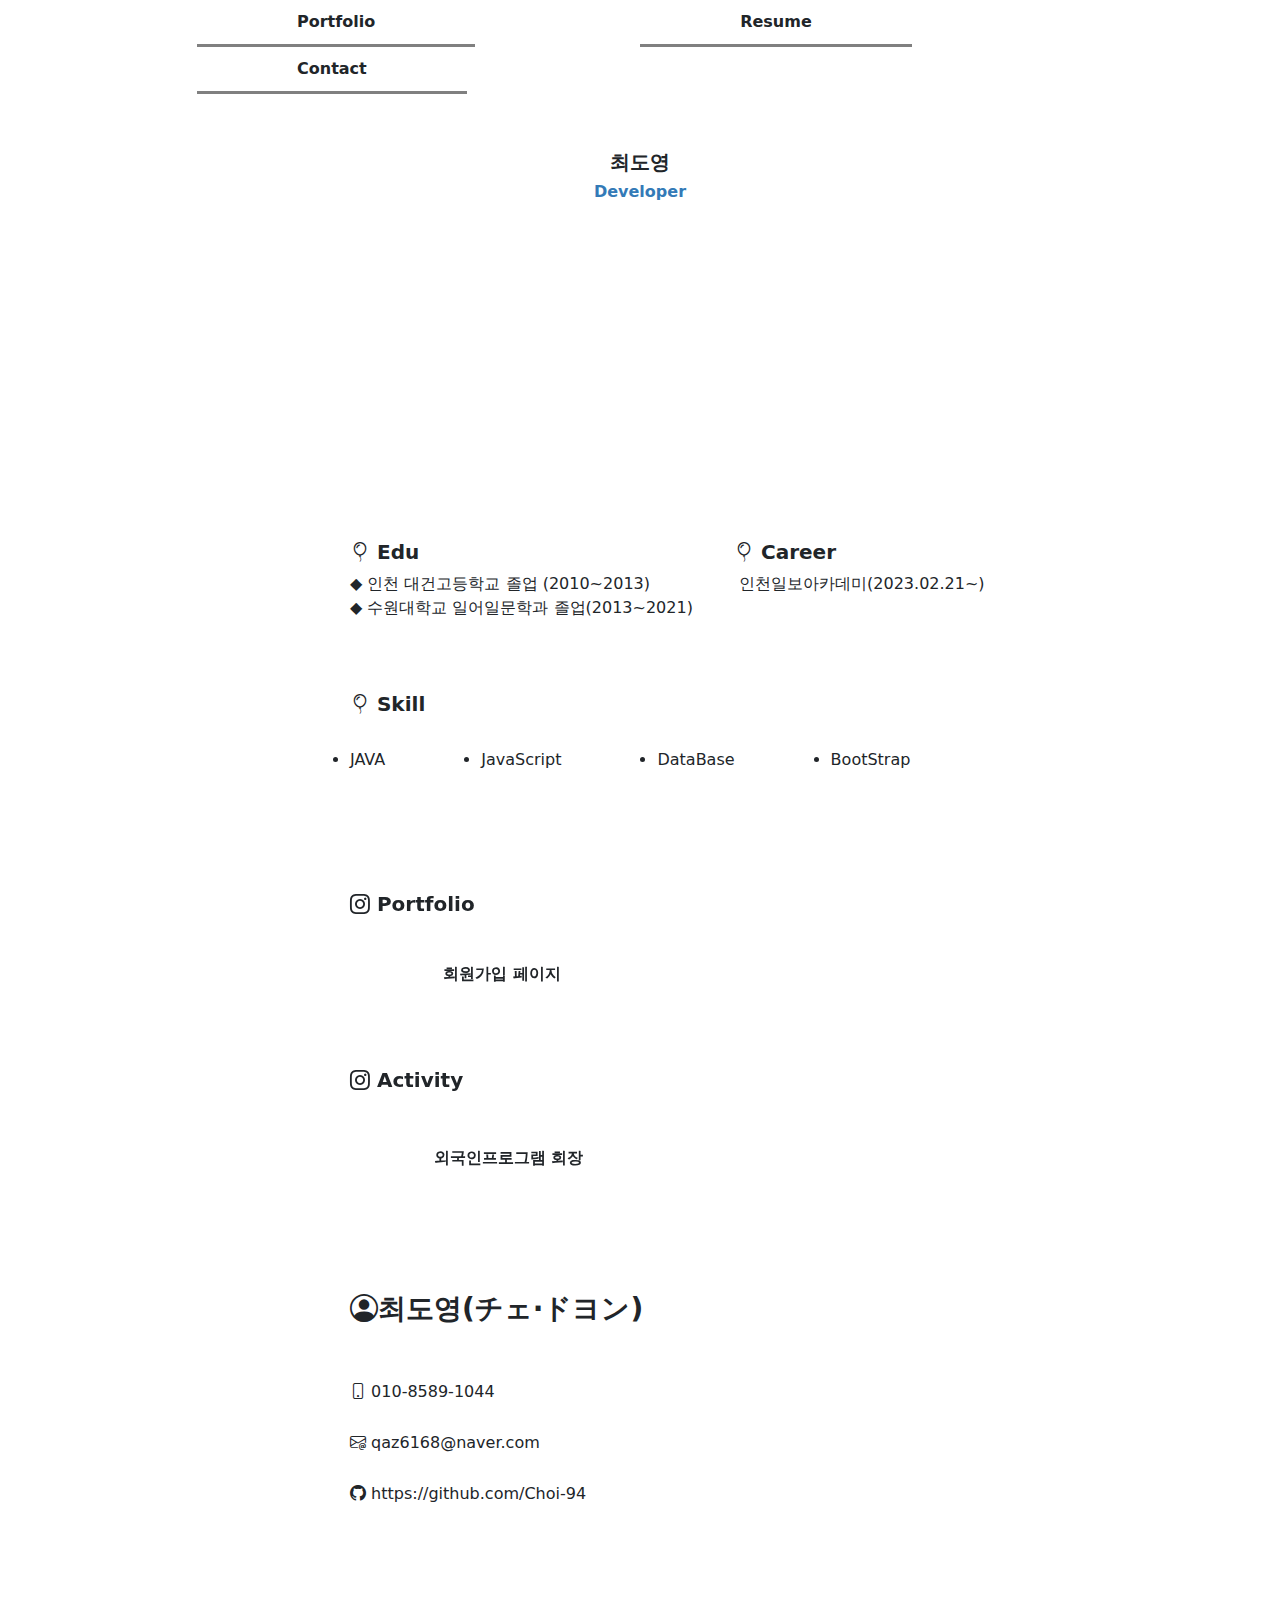
==== index.html @ e45d6337 "202230417 포트폴리오 1시" ====
<!DOCTYPE html>
<html lang="en">

<head>
    <meta charset="UTF-8">
    <meta http-equiv="X-UA-Compatible" content="IE=edge">
    <meta name="viewport" content="width=device-width, initial-scale=1.0">
    <title>Document</title>
    <link rel="stylesheet" href="css/index.css">
    <script src="js/index.js"></script>
    <link rel="stylesheet" href="css/bootstrap.css">
    <script src="js/bootstrap.bundle.min.js"></script>
    <link rel="stylesheet" href="https://cdn.jsdelivr.net/npm/bootstrap-icons@1.10.4/font/bootstrap-icons.css">
    <script src="//t1.daumcdn.net/mapjsapi/bundle/postcode/prod/postcode.v2.js"></script>
    <link rel="canonical" href="https://getbootstrap.com/docs/5.3/examples/headers/">
    <!-- defer는 바디를 다 읽고 읽어라라는 뜻 -->
    <style>
        body {
            height: 3000px;
        }
    </style>
</head>

<body>
    <div id="img1">
        <img src="../Choi-94.github.io/image/개발자(1).png" alt="" id="img1"><br>
        <h5 id="name">최도영</h5>
        <h6 type="text" id="img1p">Developer</h6>
    </div><br> <br> <br> <br> <br>

    <ul id="menufix">
        <li>
            <a onclick="portfolio()">Portfolio</a>
        </li>
        <li>
            <a onclick="resume()">Resume</a>
        </li>
        <li>
            <a onclick="contact()">Contact</a>
        </li>
    </ul><br><br><br><br><br>

    <div>
        <div id="portfoliomenu">
            <div id="portfolio">
                <h5 class="bi bi-balloon" style="font-weight: bold;"> Edu</h5>
                ◆ 인천 대건고등학교 졸업 (2010~2013)<br>
                ◆ 수원대학교 일어일문학과 졸업(2013~2021)
            </div>
            <div id="portfolio1">
                <h5 class="bi bi-balloon" style="font-weight: bold;"> Career</h5>
                <img src="../Choi-94.github.io/image/인천일보아카데미.png" alt="" id="img2"> 인천일보아카데미(2023.02.21~)
            </div><br><br><br><br>
            <div id="portfolio2">
                <h5 class="bi bi-balloon" style="font-weight: bold;"> Skill</h5><br>
                <li><img src="../Choi-94.github.io/image/자바아이콘.png" alt="" id="imgjava">JAVA&emsp;&emsp;&emsp;&emsp;&emsp;&emsp;</li>
                <li><img src="../Choi-94.github.io/image/자바스크립트아이콘.jpeg" alt=""
                        id="imgjavascript">JavaScript&emsp;&emsp;&emsp;&emsp;&emsp;&emsp;</li>
                <li><img src="../Choi-94.github.io/image/데이터베이스.jpeg" alt="" id="database">DataBase&emsp;&emsp;&emsp;&emsp;&emsp;&emsp;
                </li>
                <li><img src="../Choi-94.github.io/image/부트스트랩.jpeg" alt="" id="bootstrap">BootStrap</li>
            </div>
            <br><br><br><br><br><br>
            <div id="portfolio3">
                <h5 class="bi bi-instagram" style="font-weight: bold;"> Portfolio</h5><br>
                <div id="join">
                    <a href=join.html> <img src="../Choi-94.github.io/image/회원가입.png" alt="" id="imgjoin" >
                    </a>
                    <h6 id="jointext" style="font-weight: bold;">회원가입 페이지</h6>
                </div>
            </div>
            <br><br><br><br>
            <div id="portfolioactivity">
                <h5 class="bi bi-instagram" style="font-weight: bold;"> Activity</h5><br>
                <div id="suba">
                    <a href="https://www.facebook.com/100002772876106/videos/1163947930374292/">
                    <img src="../Choi-94.github.io/image/수바.jpeg" alt="" id="subaimg"></a>
                    <h6 id="subatext" style="font-weight: bold;"> 외국인프로그램 회장</h6>
                </div>
            </div>
            <br><br><br><br><br><br>
            <div id="resume">
                <div id="myself">
                    <h3 id="myselfname" class="bi bi-person-circle" style="font-weight: bold;">최도영(チェ·ドヨン)</h3><br><br>
                    <h6 class="bi bi-phone">&nbsp;010-8589-1044</h6><br>
                    <h6 class="bi bi-envelope-at">&nbsp;qaz6168@naver.com</h6><br>
                    <h6 class="bi bi-github">&nbsp;https://github.com/Choi-94</h6>
                    
                </div>
                <div id="myselfactivity">

                </div>
            </div>
            
            <div id="contact">

            </div>

        </div>
</body>


</html>
---- css/index.css ----
header:after {
    background-image: url(../image/배경사진.jpeg);
    background-repeat: no-repeat;
    background-position: center;
    background-size: cover;
    background-attachment: fixed;
    top: 0;
    left: 0;
    position: absolute;
    opacity: 0.5 !important;
    z-index: -1;
    content: "";
    width: 100%;
    height: 100%;
  }

a {
    text-decoration: none;
}

#img1 {
    text-align: center;
    margin: 50px;
    height: 200px;
}

#img1p {
    color: #337AB7;
    font-weight: bold;
}

#name {
    font-weight: bold;
}

ul {
    list-style-type: none;
    overflow: hidden;
    background-color: white;
}

li {
    float: left;
}

li a {
    border-bottom: solid gray;
    display: inline-block;
    margin-left: 165px;
    padding: 10px 100px;
    text-align: center;
    text-decoration: none;
    font-weight: bold;
    color: black;
    
}

#menufix {
    position: fixed;
    top: 0px;
    width: 100%;
}

li a:hover {
    background-color: skyblue;
}

.active {
    background-color: brown;
}
#portfolio{
    width: 30%;
    float: left;
    margin-left: 350px;
    box-sizing: border-box;
}
#portfoliomenu{
    width: 100%;
}

#img2{
    border-radius: 70%;
    overflow: hidden;
    width: 79px;
}
#portfolio2{
    margin-left: 350px;
}
#imgjava{
    border-radius: 70%;
    overflow: hidden;
    width: 30px;
}
#imgjavascript{
    border-radius: 70%;
    overflow: hidden;
    width: 30px;
}
#database{
    border-radius: 70%;
    overflow: hidden;
    width: 30px;
}
#bootstrap{
    border-radius: 70%;
    overflow: hidden;
    width: 30px;
}
#portfolio3{
    margin-left: 350px;
    position: relative;
}
#imgjoin{
    width: 35%;   
}
#jointext{
    position: absolute;
    top: 90%;
    left: 10%;
}
#subaimg{
    width: 30%;
}   
#portfolioactivity{
    margin-left: 350px;
    position: relative;
}
#subatext{
    position: absolute;
    top: 100%;
    left: 9%;
}
#resume{
    margin-left: 350px;
}
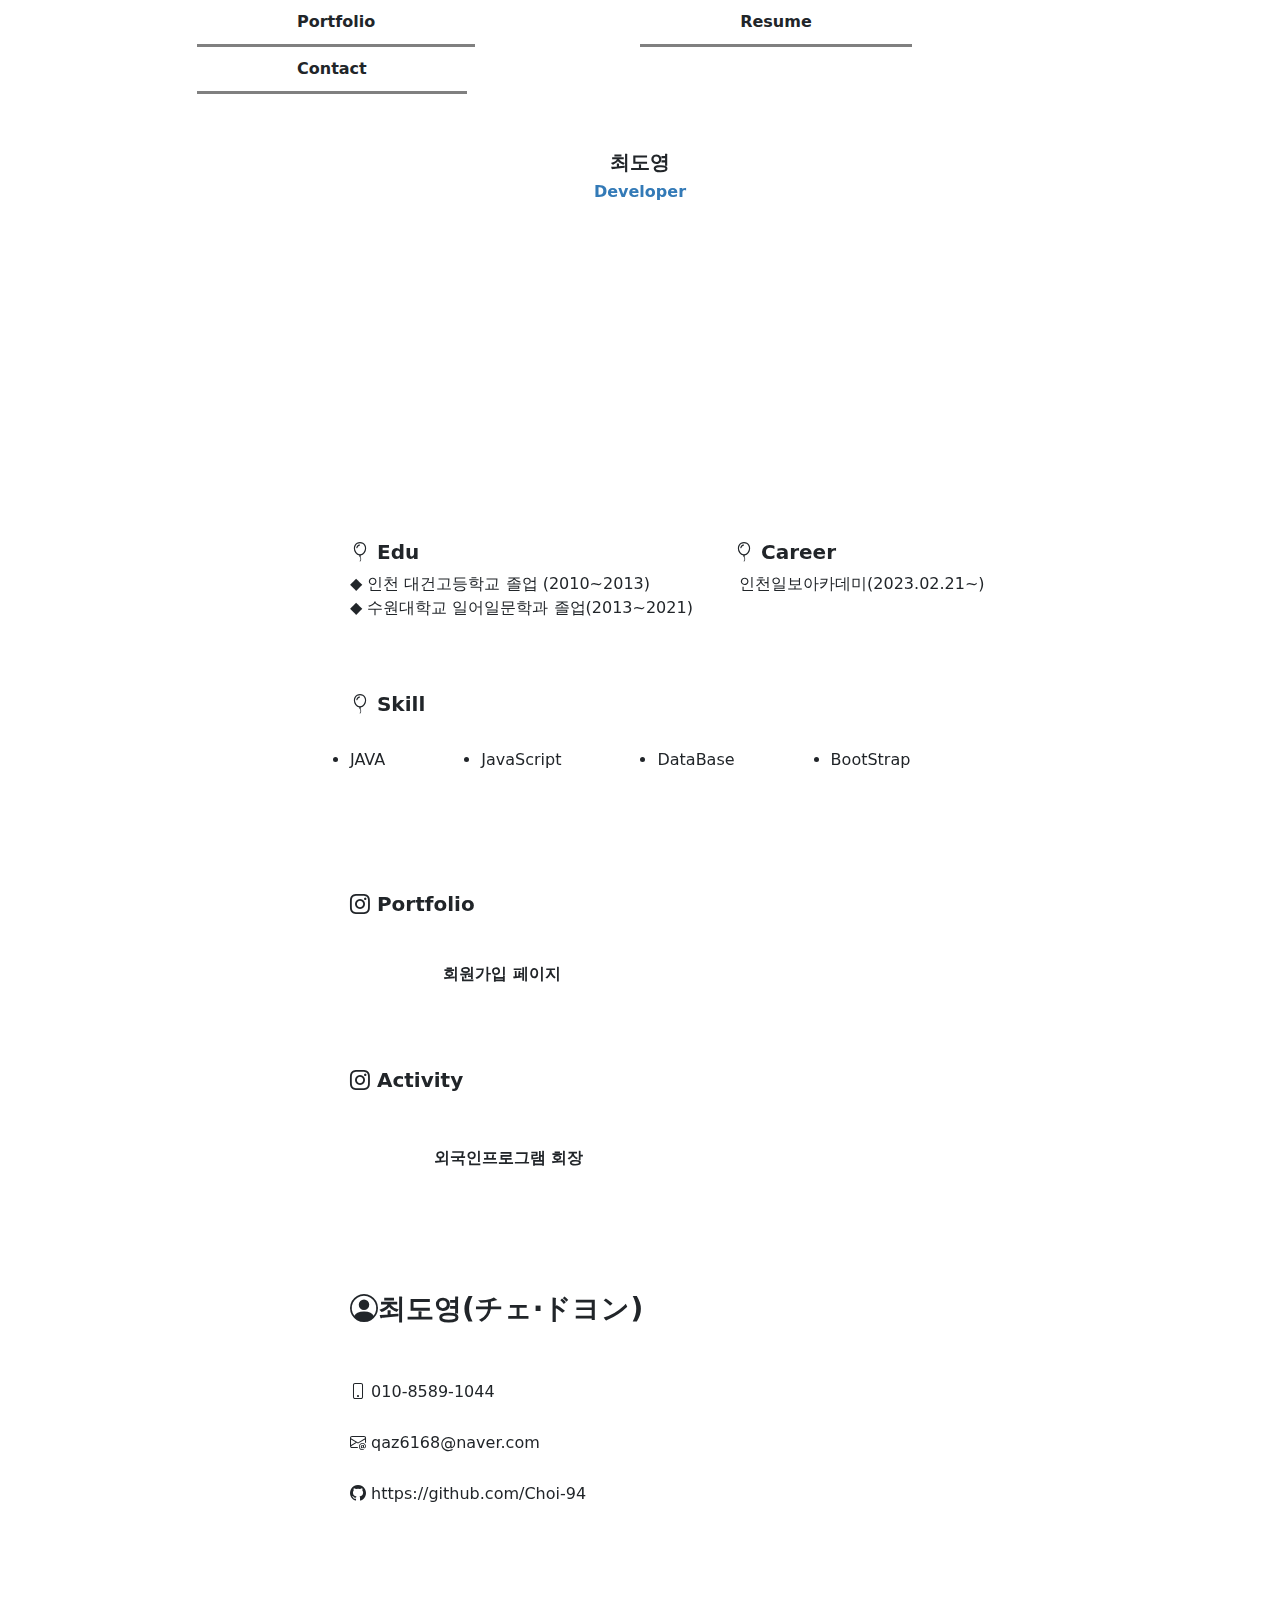
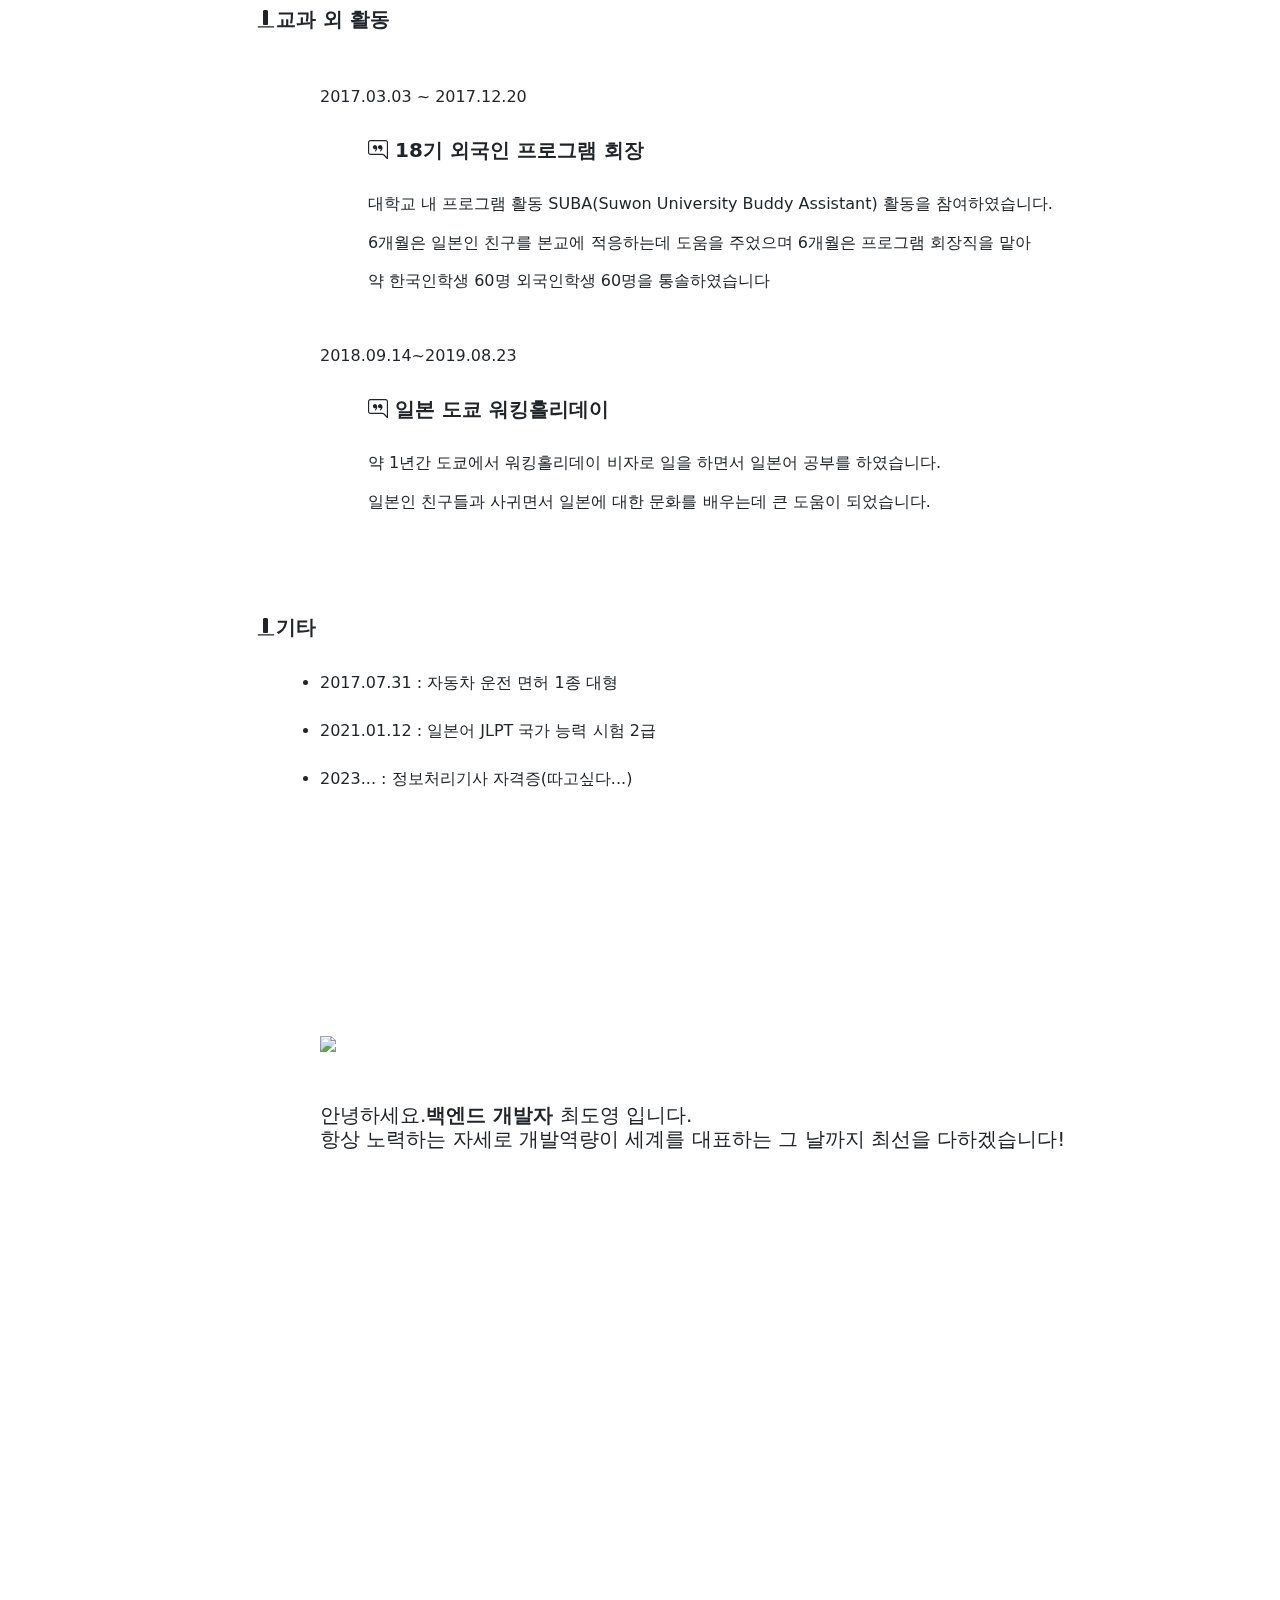
==== commit d588b4d7: "20230417 포트폴리오 5시" ====
--- a/index.html
+++ b/index.html
@@ -13,15 +13,19 @@
     <link rel="stylesheet" href="https://cdn.jsdelivr.net/npm/bootstrap-icons@1.10.4/font/bootstrap-icons.css">
     <script src="//t1.daumcdn.net/mapjsapi/bundle/postcode/prod/postcode.v2.js"></script>
     <link rel="canonical" href="https://getbootstrap.com/docs/5.3/examples/headers/">
-    <!-- defer는 바디를 다 읽고 읽어라라는 뜻 -->
     <style>
         body {
-            height: 3000px;
+            height: 6000px;
         }
+        
     </style>
+    <header>
+        
+    </header>
 </head>
 
 <body>
+    <div id="main">
     <div id="img1">
         <img src="../Choi-94.github.io/image/개발자(1).png" alt="" id="img1"><br>
         <h5 id="name">최도영</h5>
@@ -39,7 +43,7 @@
             <a onclick="contact()">Contact</a>
         </li>
     </ul><br><br><br><br><br>
-
+</div>
     <div>
         <div id="portfoliomenu">
             <div id="portfolio">
@@ -85,14 +89,31 @@
                     <h6 class="bi bi-phone">&nbsp;010-8589-1044</h6><br>
                     <h6 class="bi bi-envelope-at">&nbsp;qaz6168@naver.com</h6><br>
                     <h6 class="bi bi-github">&nbsp;https://github.com/Choi-94</h6>
-                    
+                </div><br><br><br><br>  
+            <div>
+                <h5 class="bi bi-align-bottom" style="font-weight: bold;" id="myselfactivitytext1">교과 외 활동</h5><br><br>
+                <div id="myselfactivity">
+                    <h6>2017.03.03 ~ 2017.12.20</h6><br>
+                    <h5 id='myselfactivitytext2' class="bi bi-chat-right-quote" style="font-weight: bold;">&nbsp;18기 외국인 프로그램 회장</h5><br>
+                    <h6 id="myselfactivitytext3">대학교 내 프로그램 활동 SUBA(Suwon University Buddy Assistant) 활동을 참여하였습니다.<br><br>
+                         6개월은 일본인 친구를 본교에 적응하는데  도움을 주었으며 6개월은 프로그램 회장직을 맡아<br><br>
+                          약 한국인학생 60명 외국인학생 60명을 통솔하였습니다
+                    </h6><br><br>
+                    <h6>2018.09.14~2019.08.23</h6><br>
+                    <h5 id='myselfactivitytext2' class="bi bi-chat-right-quote" style="font-weight: bold;">&nbsp;일본 도쿄 워킹홀리데이</h5><br>
+                    <h6 id="myselfactivitytext3">약 1년간 도쿄에서 워킹홀리데이 비자로 일을 하면서 일본어 공부를 하였습니다.<br><br>
+                         일본인 친구들과 사귀면서 일본에 대한 문화를 배우는데 큰 도움이 되었습니다. 
+                   </h6><br><br><br><br>
                 </div>
-                <div id="myselfactivity">
-
-                </div>
-            </div>
-            
+                <h5 class="bi bi-align-bottom" style="font-weight: bold;" id="myselfactivitytext4">기타</h5><br>
+                <div id="myselfactivitytext5">
+                    <li>2017.07.31 : 자동차 운전 면허 1종 대형</li><br><br>
+                    <li>2021.01.12 : 일본어 JLPT 국가 능력 시험 2급</li><br><br>
+                    <li>2023...    : 정보처리기사 자격증(따고싶다...)</li><br>
+                </div><br><br><br><br><br><br><br><br><br><br>
             <div id="contact">
+                <img src="/Choi-94.github.io/image/내사진.jpeg" id="sel"><br><br><br>
+                <h5>안녕하세요.<b>백엔드 개발자</b>&nbsp;최도영 입니다.<br>항상 노력하는 자세로 개발역량이 세계를 대표하는 그 날까지 최선을 다하겠습니다!</h5>
 
             </div>
 
--- a/css/index.css
+++ b/css/index.css
@@ -1,12 +1,12 @@
 header:after {
-    background-image: url(../image/배경사진.jpeg);
+    background-image: url(../image/배경화면2.png);
     background-repeat: no-repeat;
     background-position: center;
     background-size: cover;
-    background-attachment: fixed;
+    background-attachment: local;
     top: 0;
     left: 0;
-    position: absolute;
+    position: fixed;
     opacity: 0.5 !important;
     z-index: -1;
     content: "";
@@ -130,6 +130,31 @@
     top: 100%;
     left: 9%;
 }
-#resume{
+#myself{
     margin-left: 350px;
+}
+#myselfactivity{
+    margin-left: 25%;
+}
+#myselfactivitytext1{
+    margin-left: 20%;
+}
+#myselfactivitytext2{
+    margin-left: 5%;
+}
+#myselfactivitytext3{
+    margin-left: 5%;
+}
+#myselfactivitytext4{
+    margin-left: 20%;
+}
+#myselfactivitytext5{
+    margin-left: 25%;
+}
+#contact{
+    margin-left: 25%;
+}
+#sel{
+    width: 12%;
+    margin-left: 0%;
 }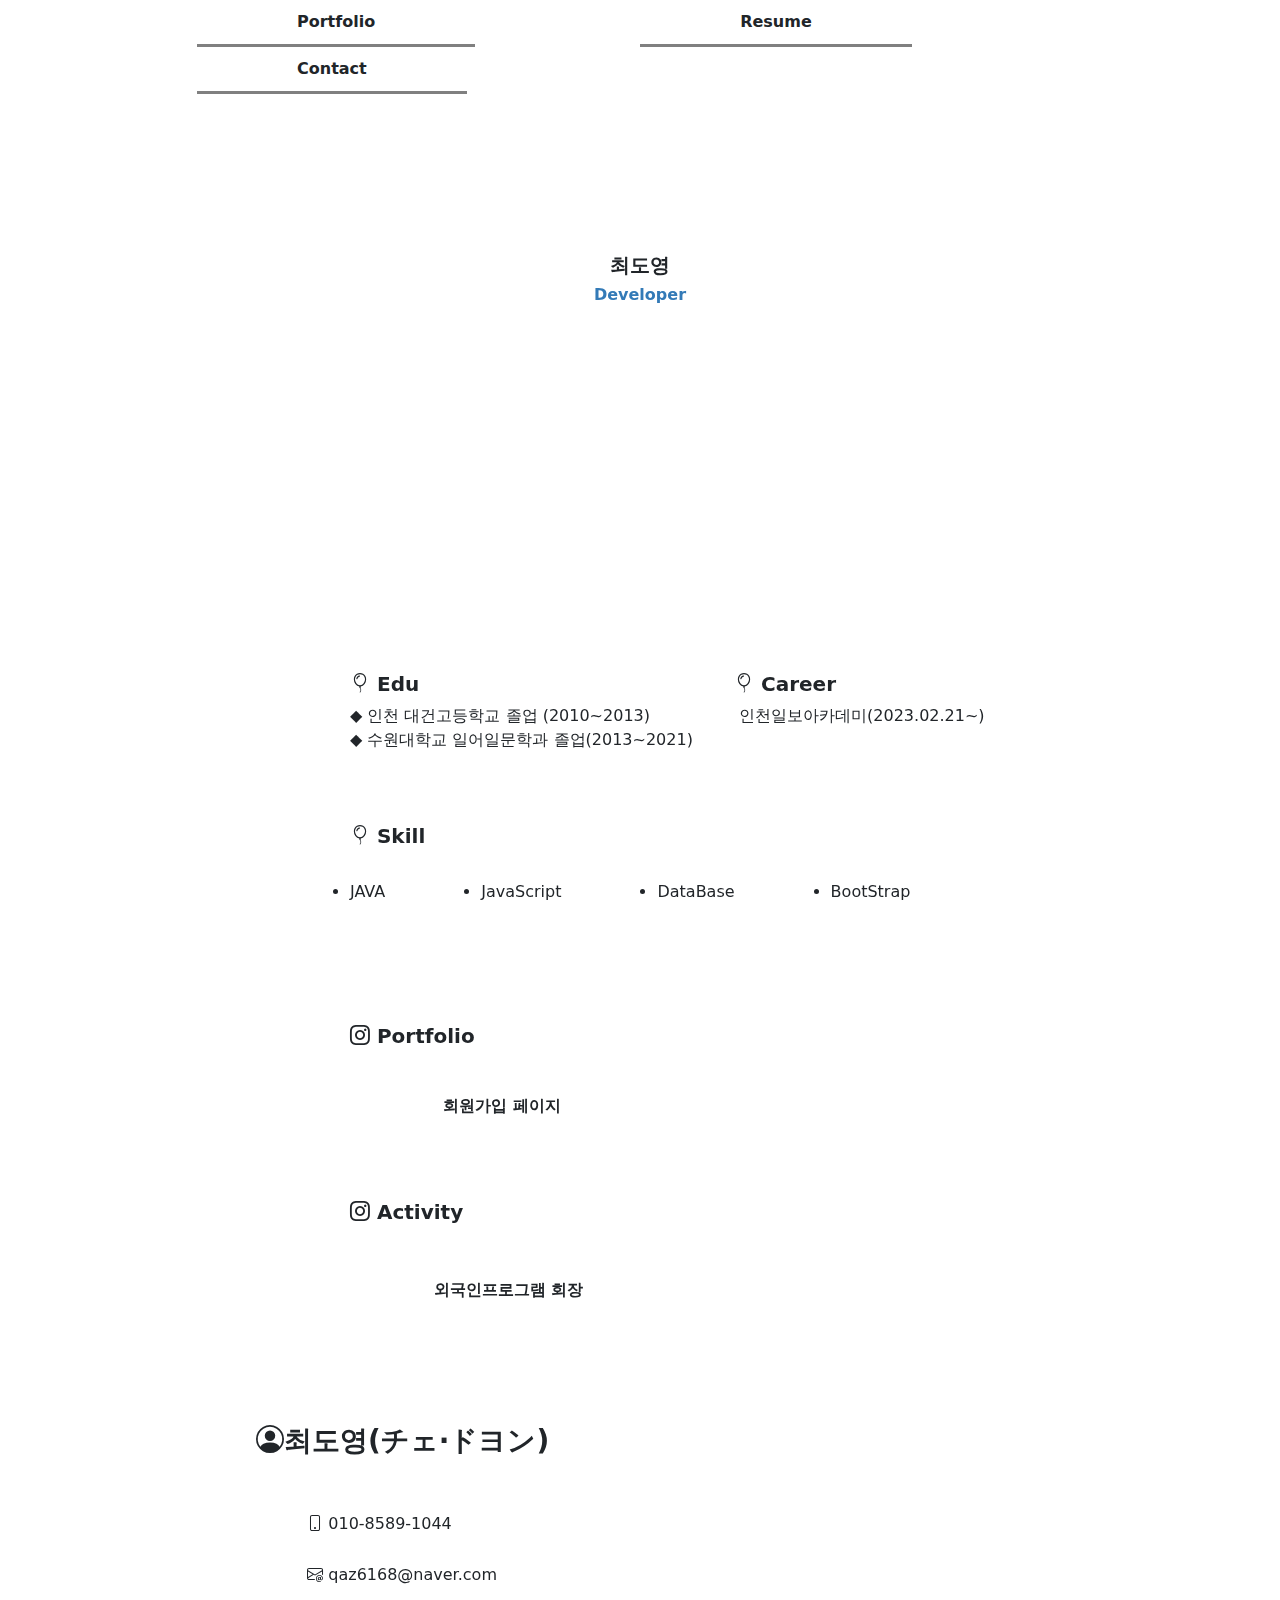
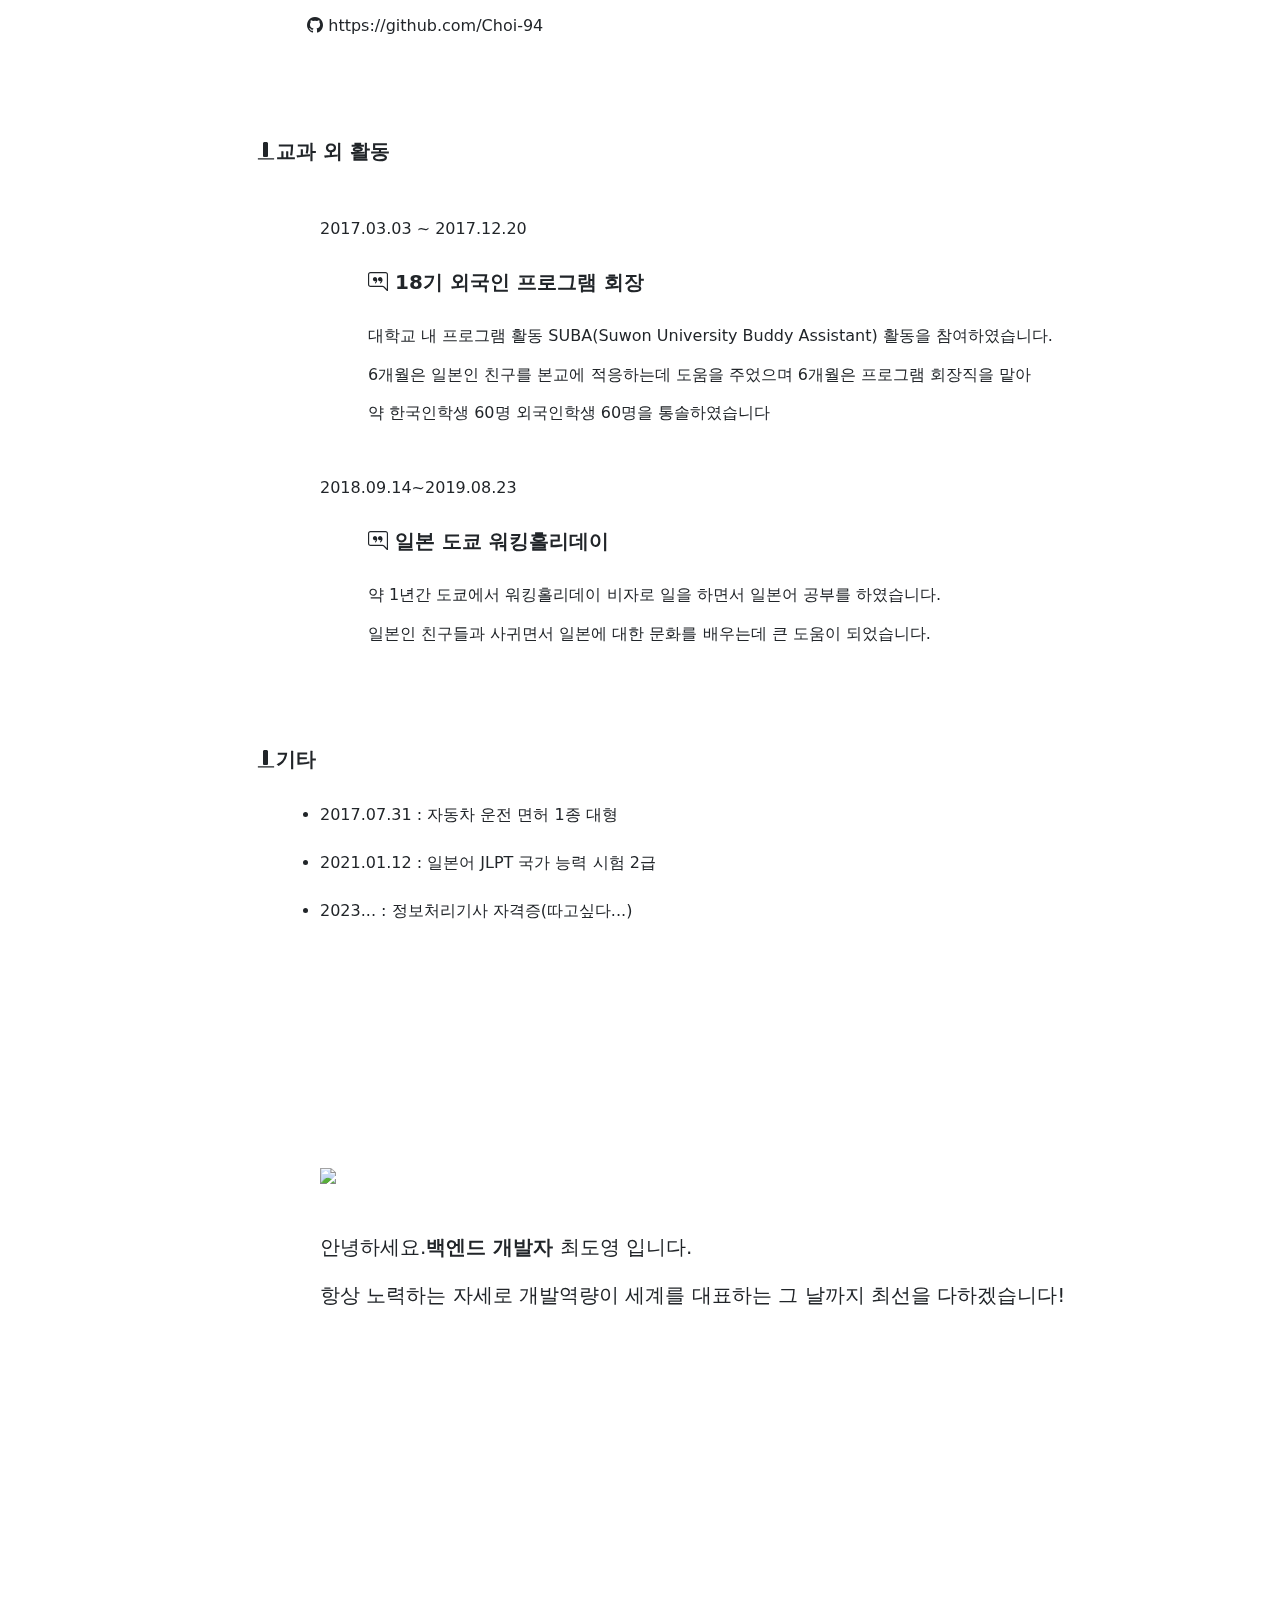
==== commit 662acbf6: "20230418 포트폴리오 12시" ====
--- a/index.html
+++ b/index.html
@@ -26,8 +26,8 @@
 
 <body>
     <div id="main">
-    <div id="img1">
-        <img src="../Choi-94.github.io/image/개발자(1).png" alt="" id="img1"><br>
+    <div id="topimg">
+        <img src="../Choi-94.github.io/image/개발자(1).png" alt="" id="img1"><br><br>
         <h5 id="name">최도영</h5>
         <h6 type="text" id="img1p">Developer</h6>
     </div><br> <br> <br> <br> <br>
@@ -86,9 +86,11 @@
             <div id="resume">
                 <div id="myself">
                     <h3 id="myselfname" class="bi bi-person-circle" style="font-weight: bold;">최도영(チェ·ドヨン)</h3><br><br>
+                    <div id="myself1">
                     <h6 class="bi bi-phone">&nbsp;010-8589-1044</h6><br>
                     <h6 class="bi bi-envelope-at">&nbsp;qaz6168@naver.com</h6><br>
                     <h6 class="bi bi-github">&nbsp;https://github.com/Choi-94</h6>
+                </div>
                 </div><br><br><br><br>  
             <div>
                 <h5 class="bi bi-align-bottom" style="font-weight: bold;" id="myselfactivitytext1">교과 외 활동</h5><br><br>
@@ -113,7 +115,7 @@
                 </div><br><br><br><br><br><br><br><br><br><br>
             <div id="contact">
                 <img src="/Choi-94.github.io/image/내사진.jpeg" id="sel"><br><br><br>
-                <h5>안녕하세요.<b>백엔드 개발자</b>&nbsp;최도영 입니다.<br>항상 노력하는 자세로 개발역량이 세계를 대표하는 그 날까지 최선을 다하겠습니다!</h5>
+                <h5>안녕하세요.<b>백엔드 개발자</b>&nbsp;최도영 입니다.<br><br>항상 노력하는 자세로 개발역량이 세계를 대표하는 그 날까지 최선을 다하겠습니다!</h5>
 
             </div>
 
--- a/css/index.css
+++ b/css/index.css
@@ -18,10 +18,11 @@
     text-decoration: none;
 }
 
-#img1 {
+#topimg {
     text-align: center;
-    margin: 50px;
-    height: 200px;
+    margin: 10%;
+    height: 10%;
+    margin-top: 16%;
 }
 
 #img1p {
@@ -57,8 +58,9 @@
 
 #menufix {
     position: fixed;
-    top: 0px;
+    top: 0%;
     width: 100%;
+    z-index: 1;
 }
 
 li a:hover {
@@ -131,7 +133,10 @@
     left: 9%;
 }
 #myself{
-    margin-left: 350px;
+    margin-left: 20%;
+}
+#myself1{
+    margin-left: 5%;
 }
 #myselfactivity{
     margin-left: 25%;
@@ -155,6 +160,6 @@
     margin-left: 25%;
 }
 #sel{
-    width: 12%;
+    width: 10%;
     margin-left: 0%;
 }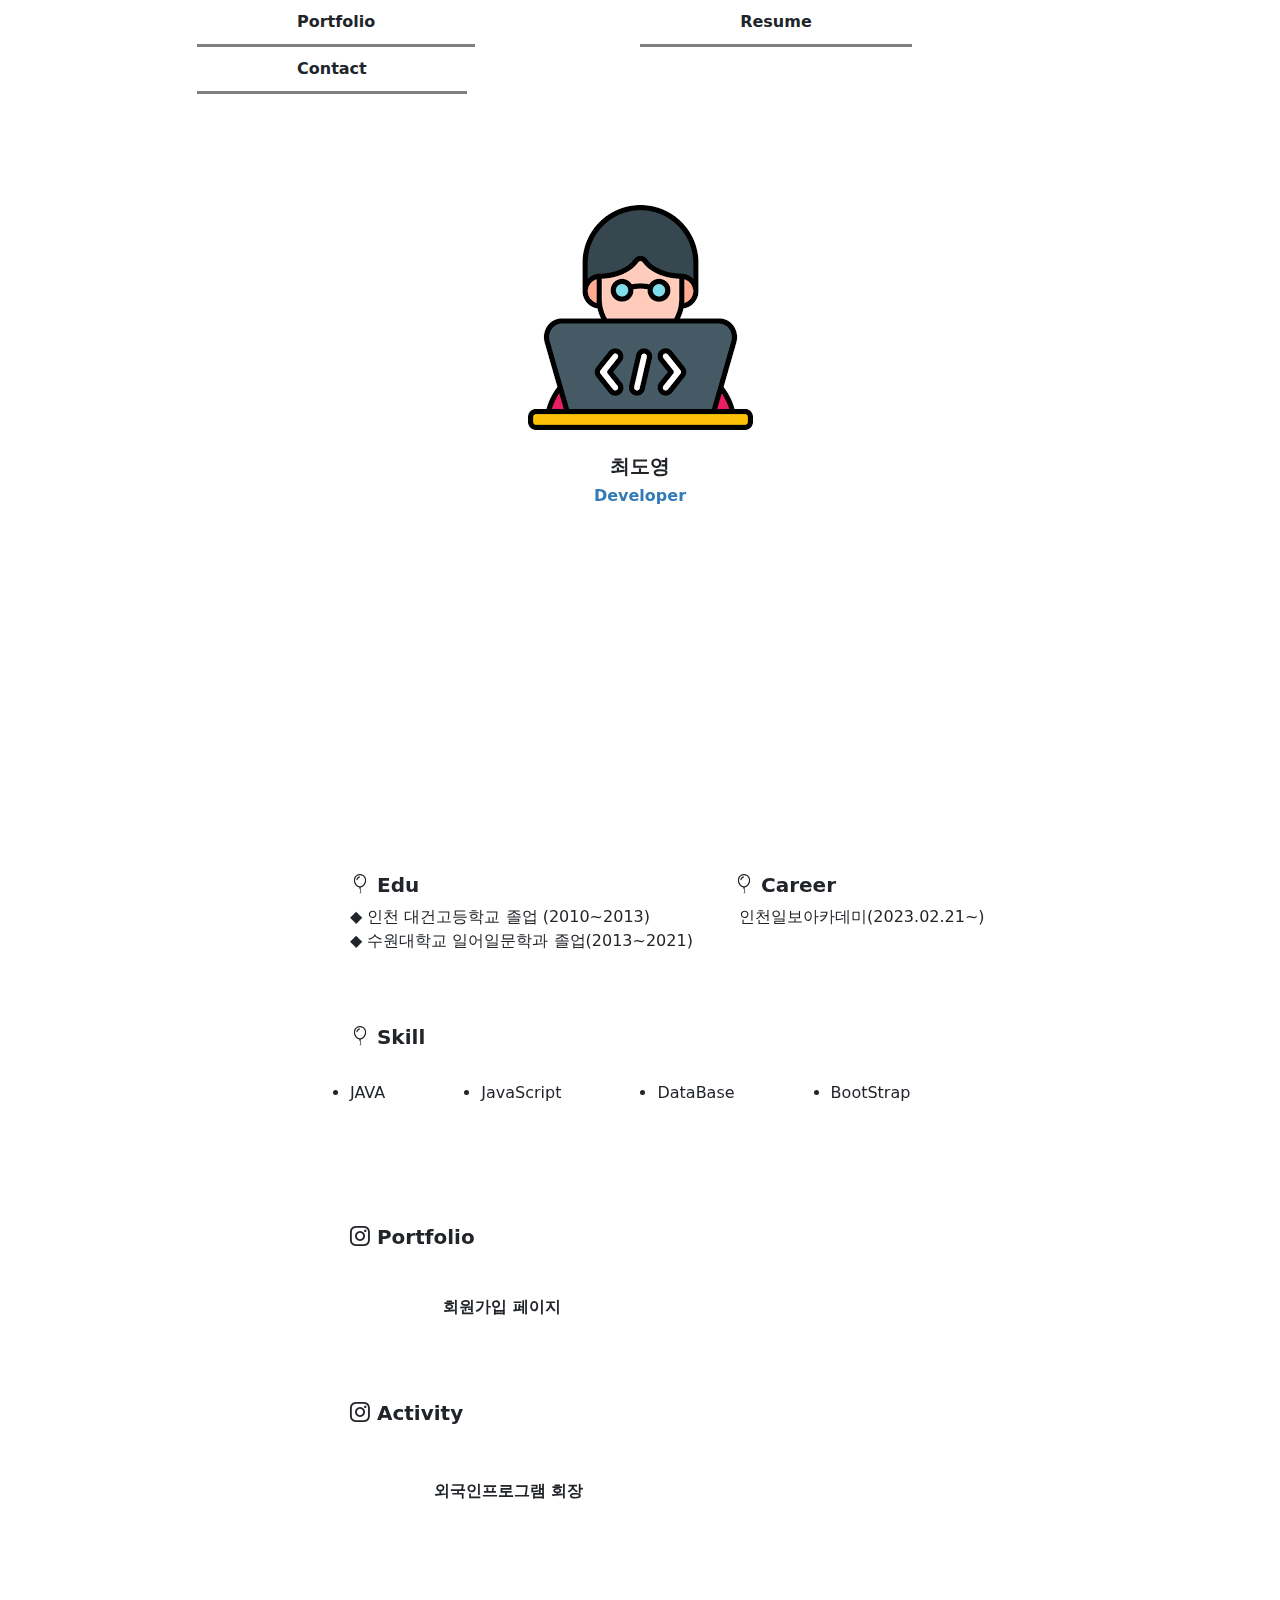
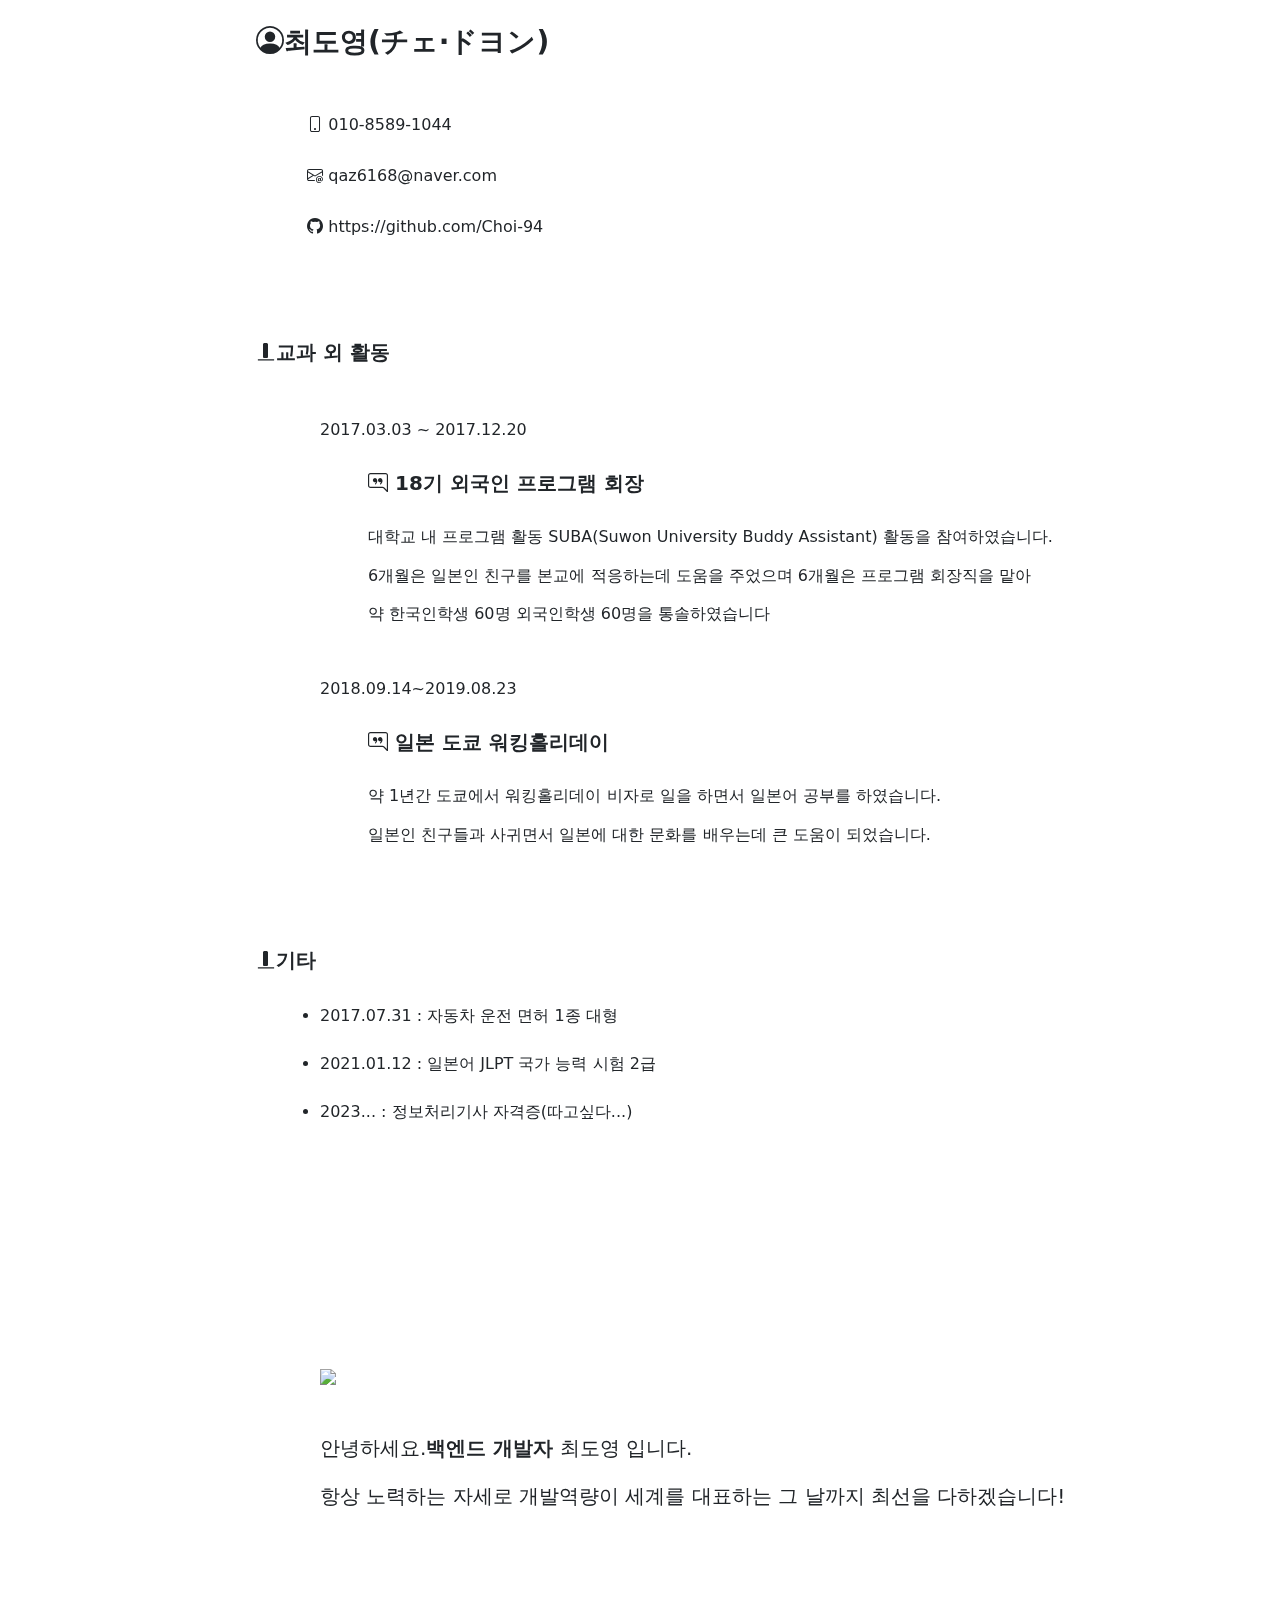
==== commit cabc170f: "test" ====
--- a/index.html
+++ b/index.html
@@ -27,7 +27,7 @@
 <body>
     <div id="main">
     <div id="topimg">
-        <img src="../Choi-94.github.io/image/개발자(1).png" alt="" id="img1"><br><br>
+        <img src="image/개발자(1).png" alt="" id="img1"><br><br>
         <h5 id="name">최도영</h5>
         <h6 type="text" id="img1p">Developer</h6>
     </div><br> <br> <br> <br> <br>
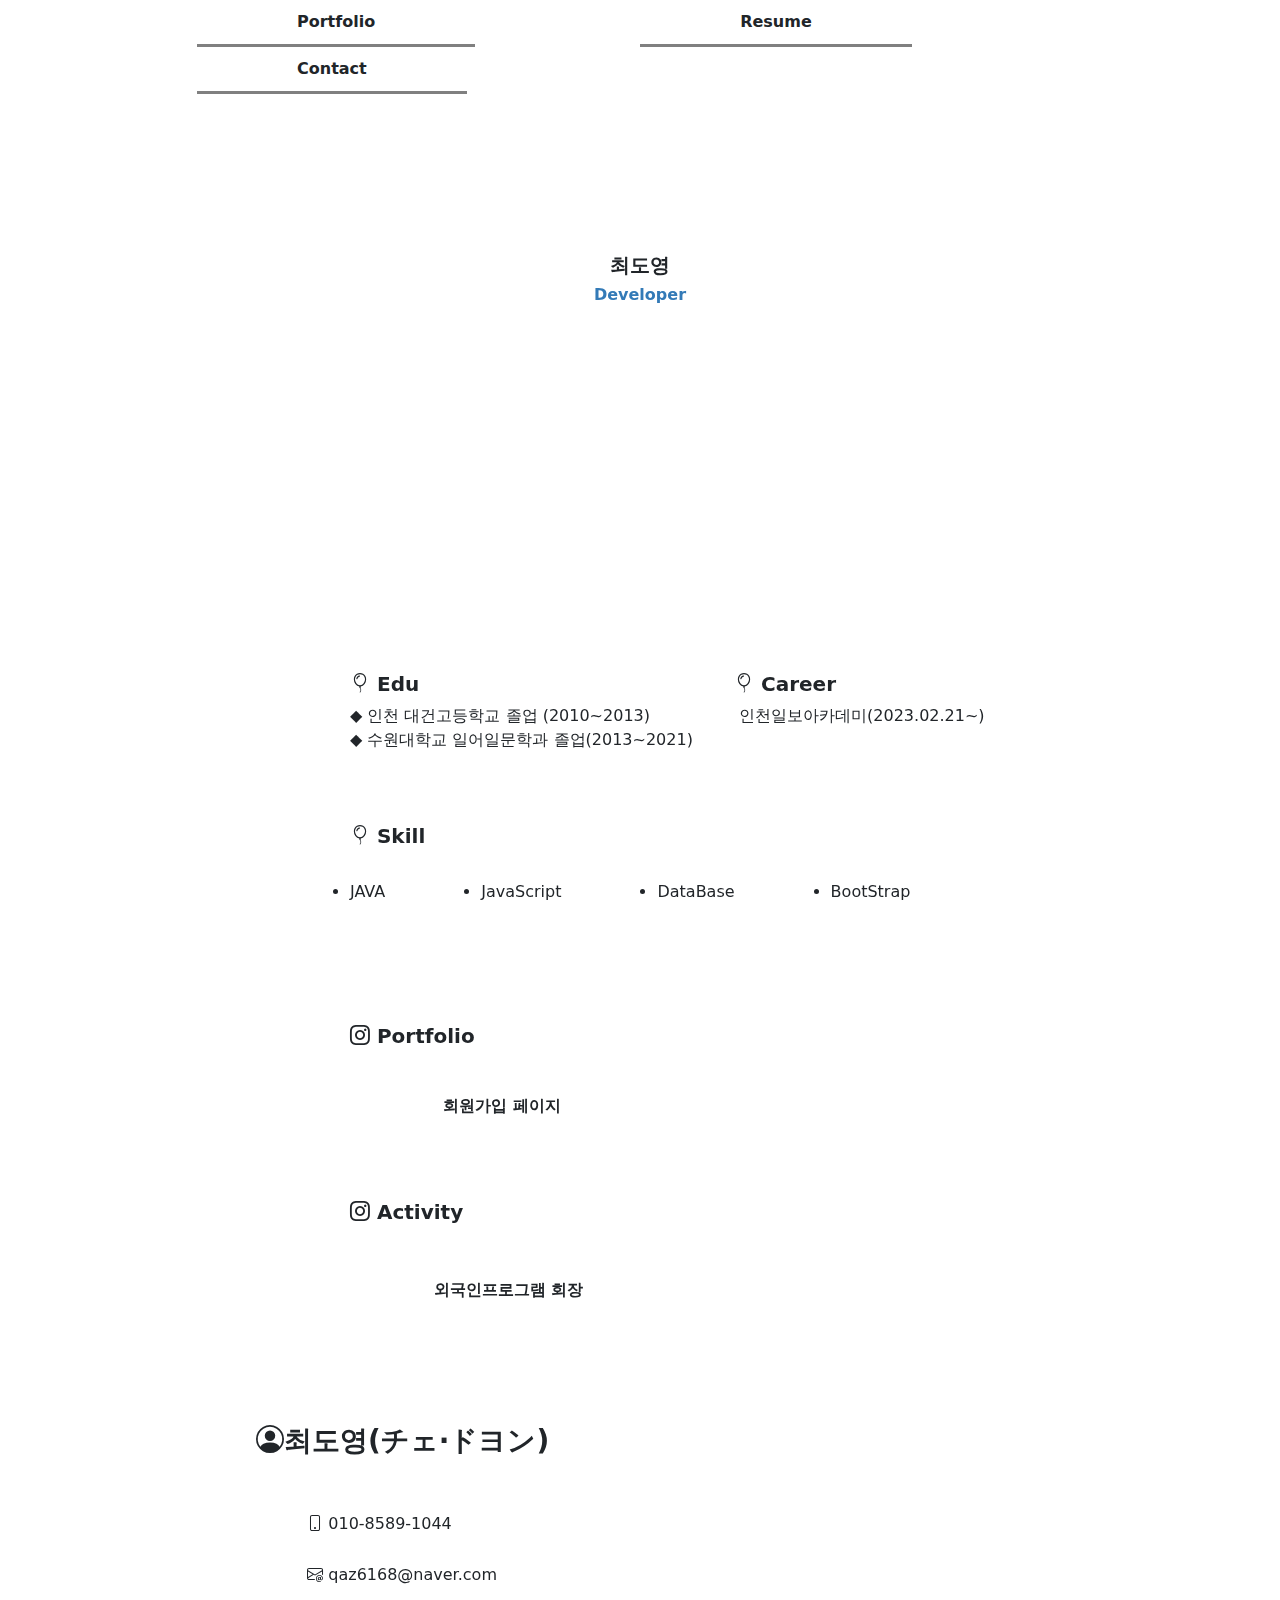
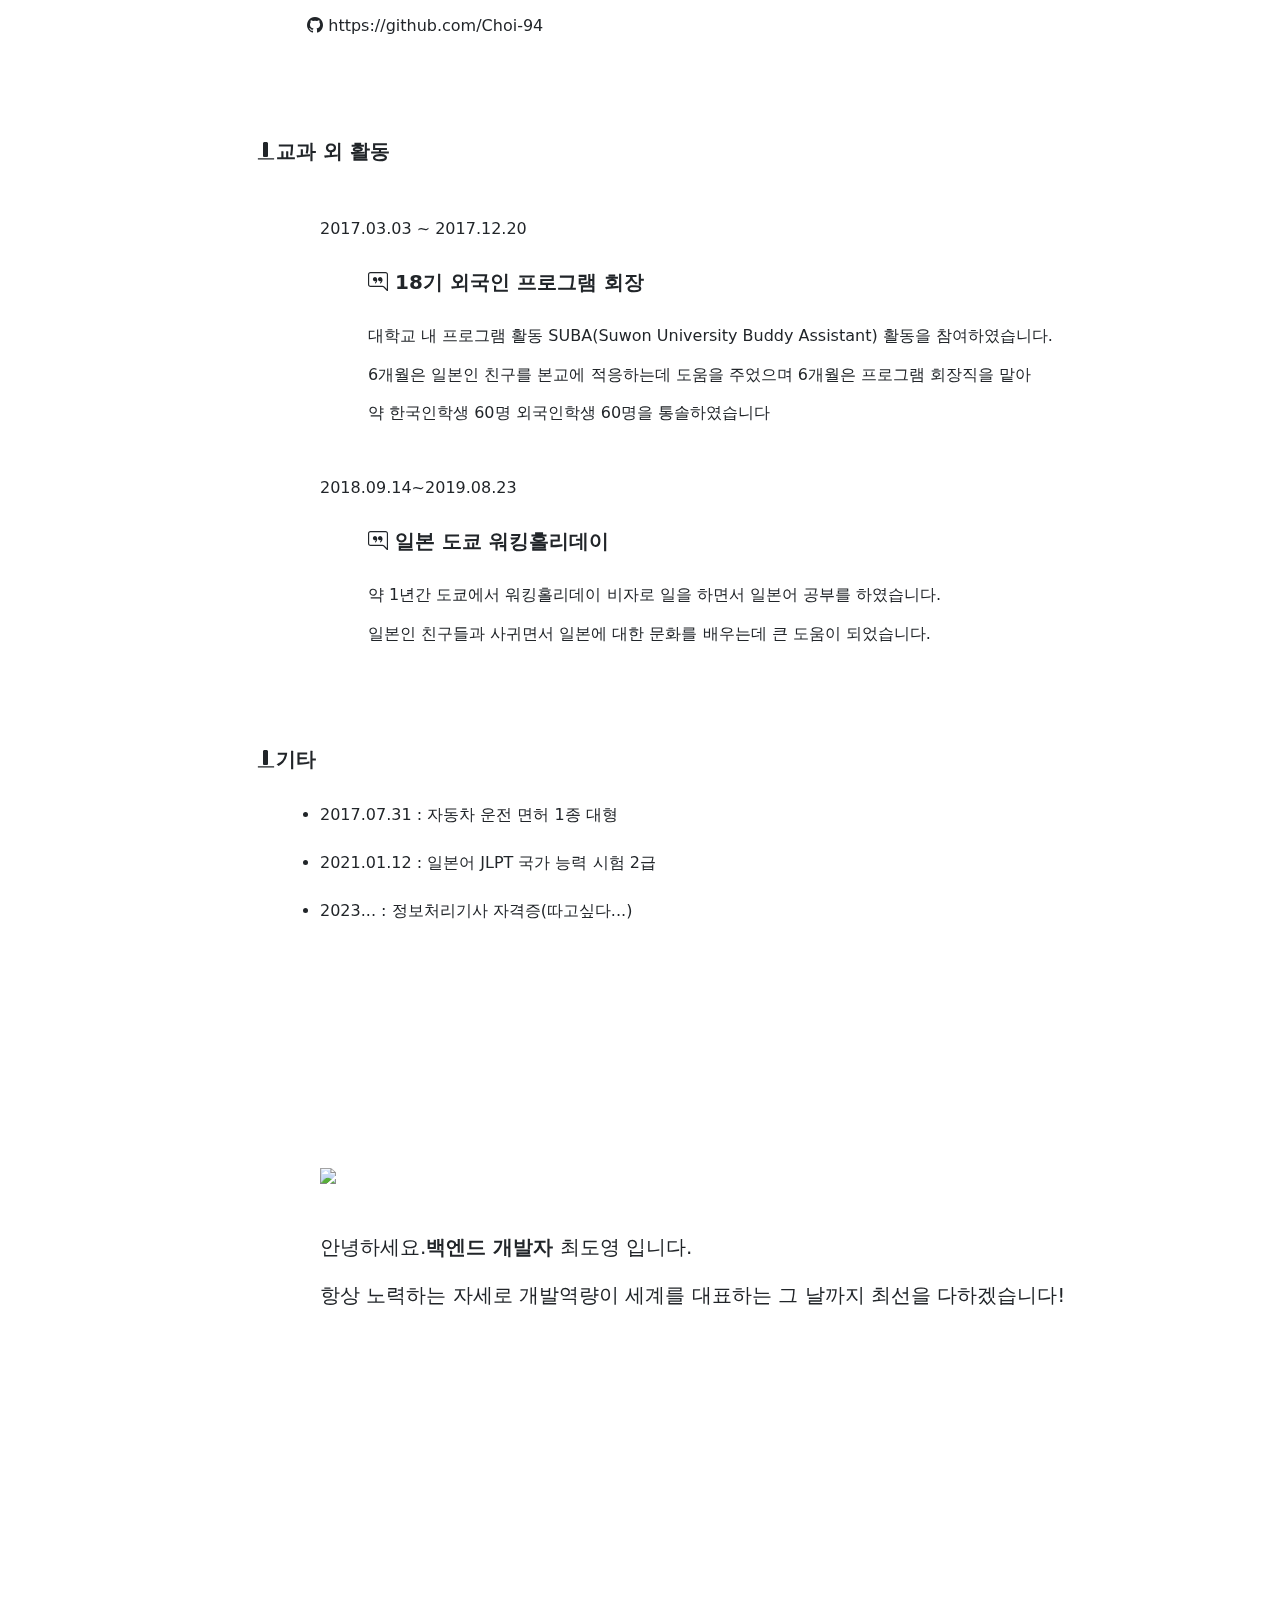
==== commit 20fd2fa0: "d" ====
--- a/index.html
+++ b/index.html
@@ -27,7 +27,7 @@
 <body>
     <div id="main">
     <div id="topimg">
-        <img src="image/개발자(1).png" alt="" id="img1"><br><br>
+        <img src="../Choi-94.github.io/image/개발자(1).png" alt="" id="img1"><br><br>
         <h5 id="name">최도영</h5>
         <h6 type="text" id="img1p">Developer</h6>
     </div><br> <br> <br> <br> <br>
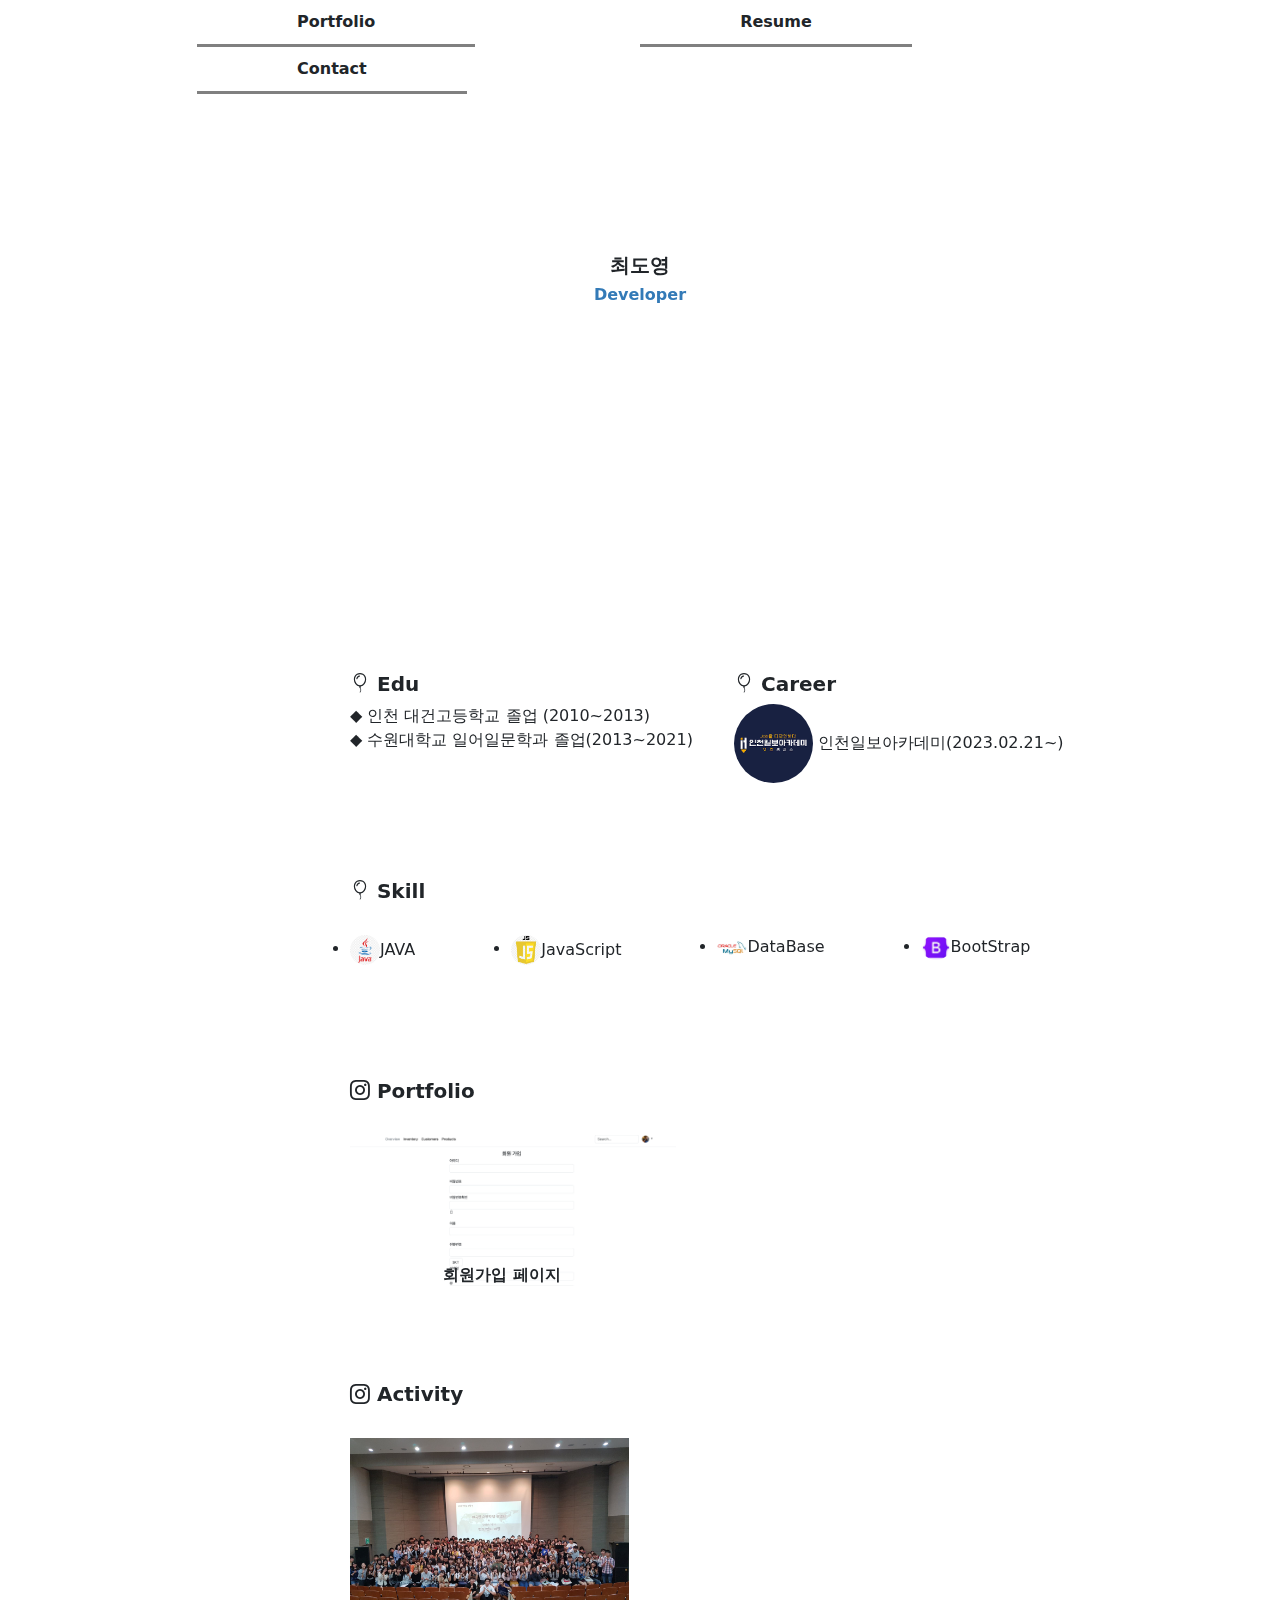
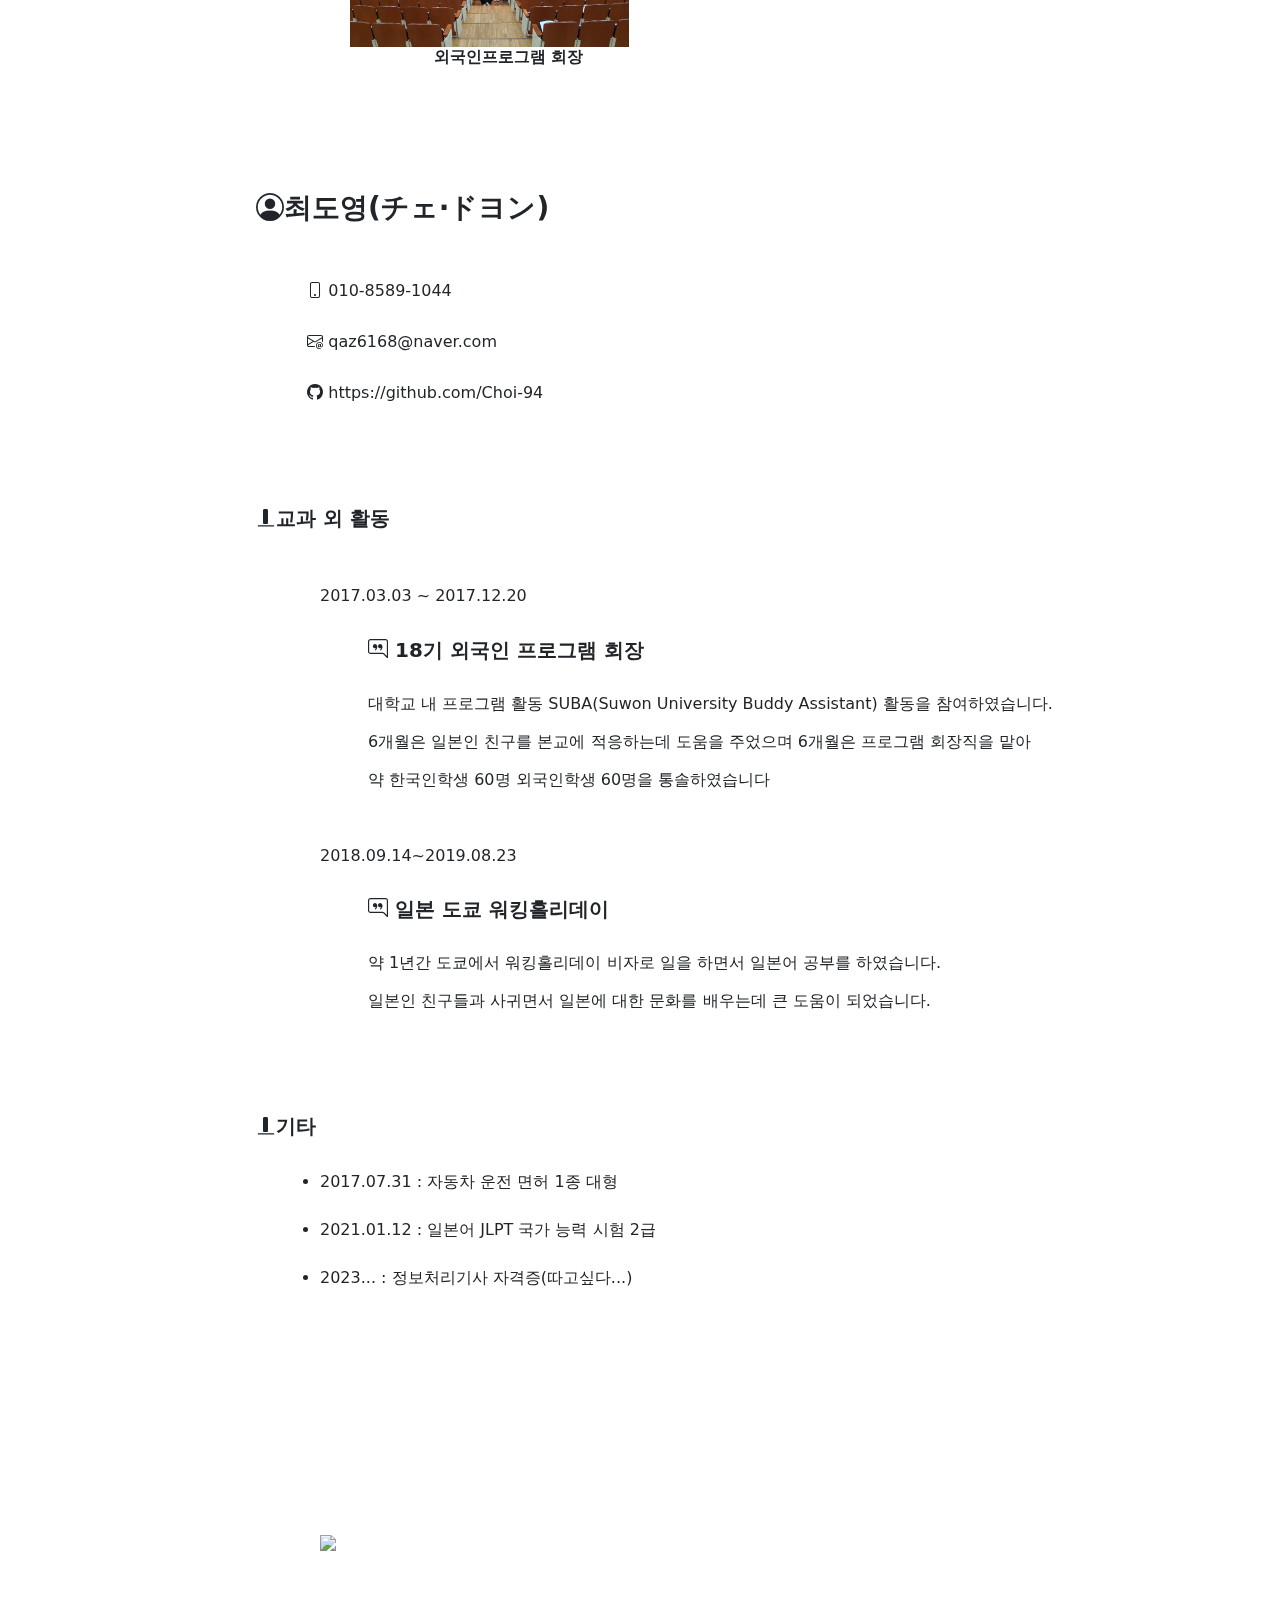
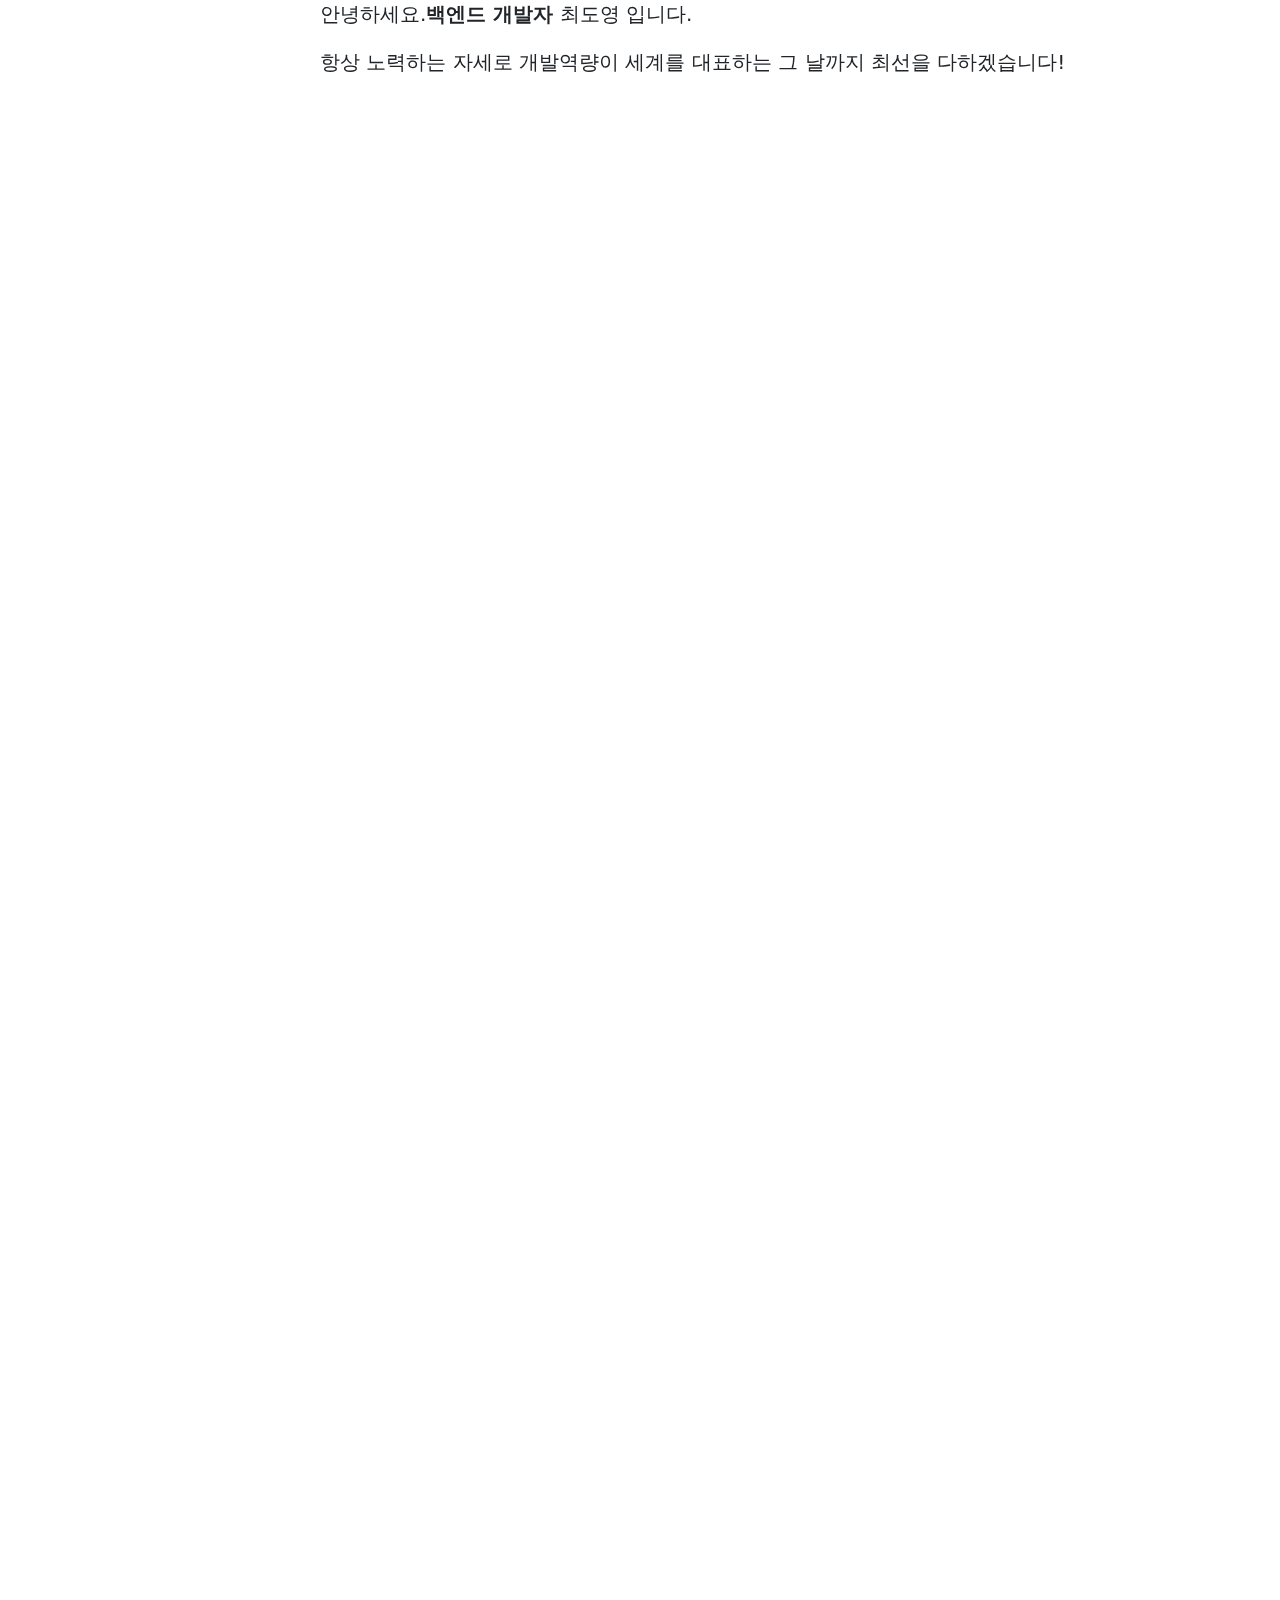
==== commit 89cf63d0: "test2" ====
--- a/index.html
+++ b/index.html
@@ -53,22 +53,22 @@
             </div>
             <div id="portfolio1">
                 <h5 class="bi bi-balloon" style="font-weight: bold;"> Career</h5>
-                <img src="../Choi-94.github.io/image/인천일보아카데미.png" alt="" id="img2"> 인천일보아카데미(2023.02.21~)
+                <img src="image/인천일보아카데미.png" alt="" id="img2"> 인천일보아카데미(2023.02.21~)
             </div><br><br><br><br>
             <div id="portfolio2">
                 <h5 class="bi bi-balloon" style="font-weight: bold;"> Skill</h5><br>
-                <li><img src="../Choi-94.github.io/image/자바아이콘.png" alt="" id="imgjava">JAVA&emsp;&emsp;&emsp;&emsp;&emsp;&emsp;</li>
-                <li><img src="../Choi-94.github.io/image/자바스크립트아이콘.jpeg" alt=""
+                <li><img src="image/자바아이콘.png" alt="" id="imgjava">JAVA&emsp;&emsp;&emsp;&emsp;&emsp;&emsp;</li>
+                <li><img src="image/자바스크립트아이콘.jpeg" alt=""
                         id="imgjavascript">JavaScript&emsp;&emsp;&emsp;&emsp;&emsp;&emsp;</li>
-                <li><img src="../Choi-94.github.io/image/데이터베이스.jpeg" alt="" id="database">DataBase&emsp;&emsp;&emsp;&emsp;&emsp;&emsp;
+                <li><img src="image/데이터베이스.jpeg" alt="" id="database">DataBase&emsp;&emsp;&emsp;&emsp;&emsp;&emsp;
                 </li>
-                <li><img src="../Choi-94.github.io/image/부트스트랩.jpeg" alt="" id="bootstrap">BootStrap</li>
+                <li><img src="image/부트스트랩.jpeg" alt="" id="bootstrap">BootStrap</li>
             </div>
             <br><br><br><br><br><br>
             <div id="portfolio3">
                 <h5 class="bi bi-instagram" style="font-weight: bold;"> Portfolio</h5><br>
                 <div id="join">
-                    <a href=join.html> <img src="../Choi-94.github.io/image/회원가입.png" alt="" id="imgjoin" >
+                    <a href=join.html> <img src="image/회원가입.png" alt="" id="imgjoin" >
                     </a>
                     <h6 id="jointext" style="font-weight: bold;">회원가입 페이지</h6>
                 </div>
@@ -78,7 +78,7 @@
                 <h5 class="bi bi-instagram" style="font-weight: bold;"> Activity</h5><br>
                 <div id="suba">
                     <a href="https://www.facebook.com/100002772876106/videos/1163947930374292/">
-                    <img src="../Choi-94.github.io/image/수바.jpeg" alt="" id="subaimg"></a>
+                    <img src="image/수바.jpeg" alt="" id="subaimg"></a>
                     <h6 id="subatext" style="font-weight: bold;"> 외국인프로그램 회장</h6>
                 </div>
             </div>
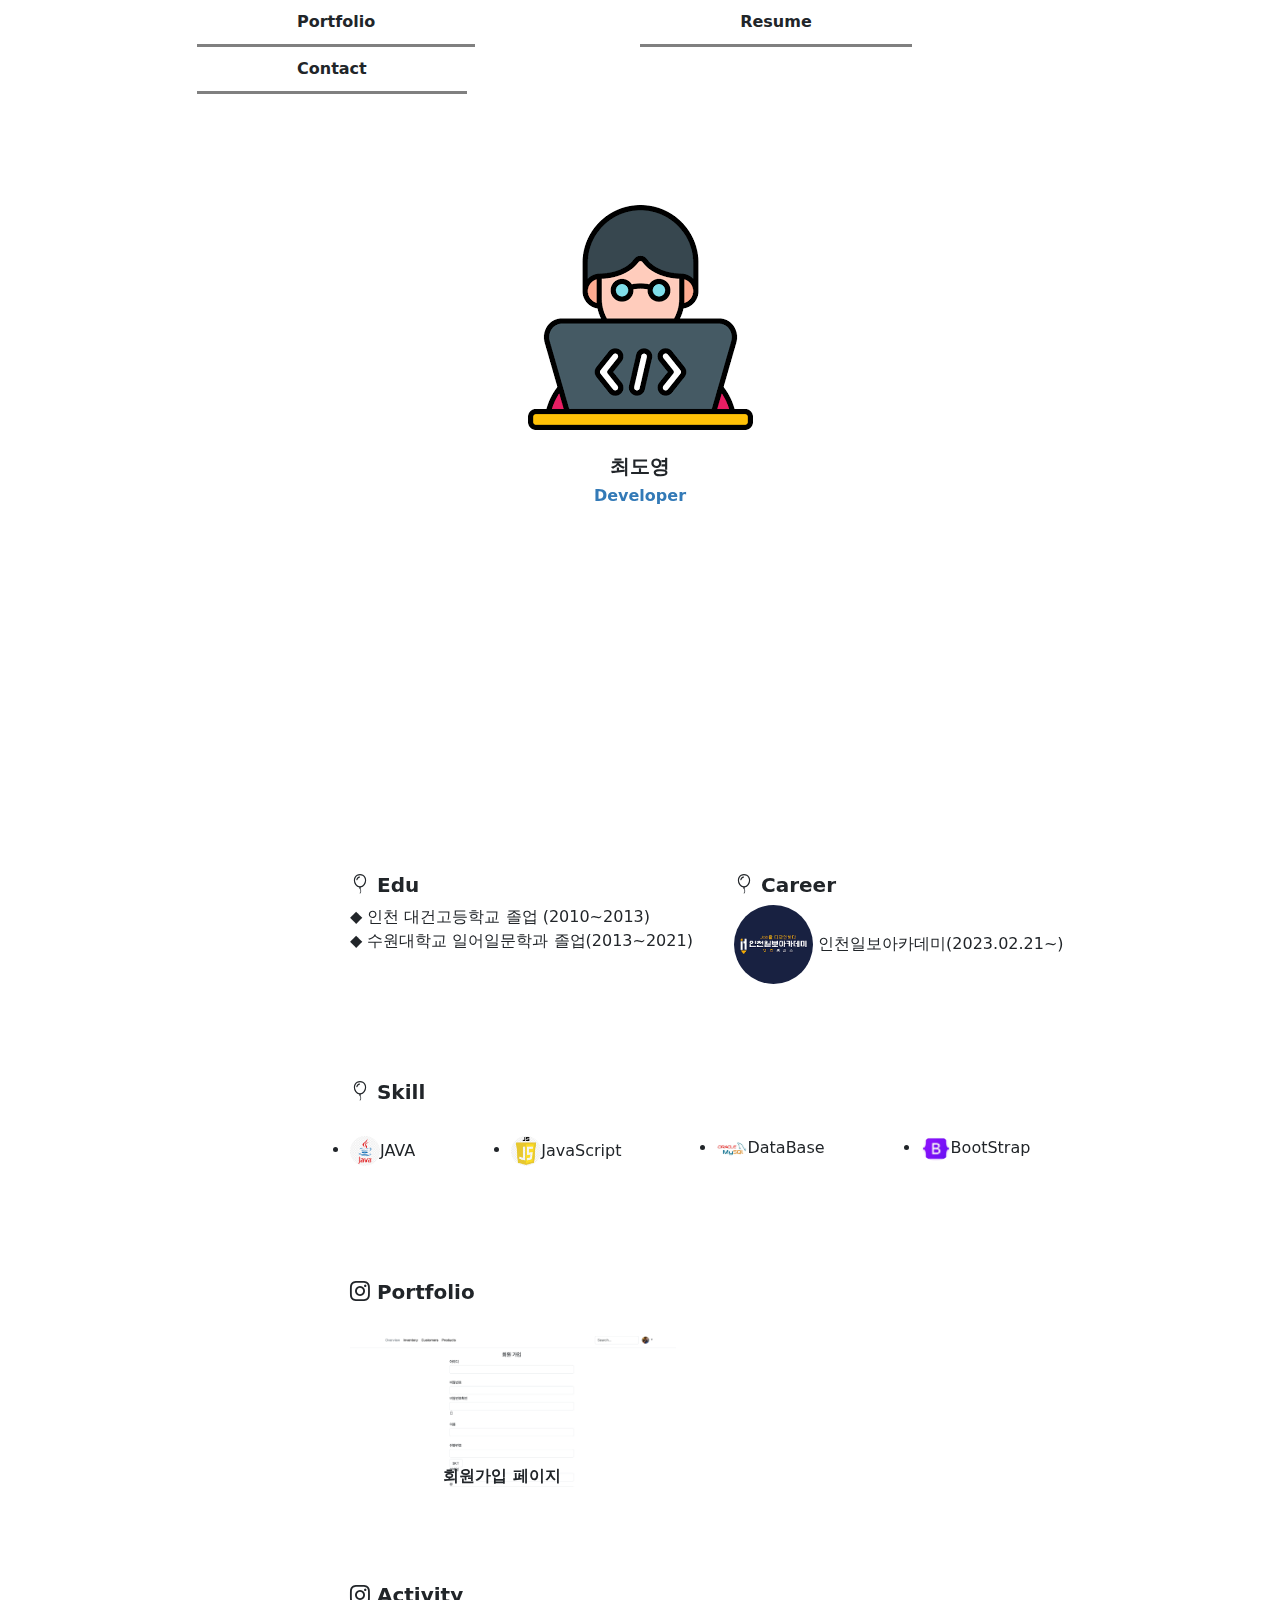
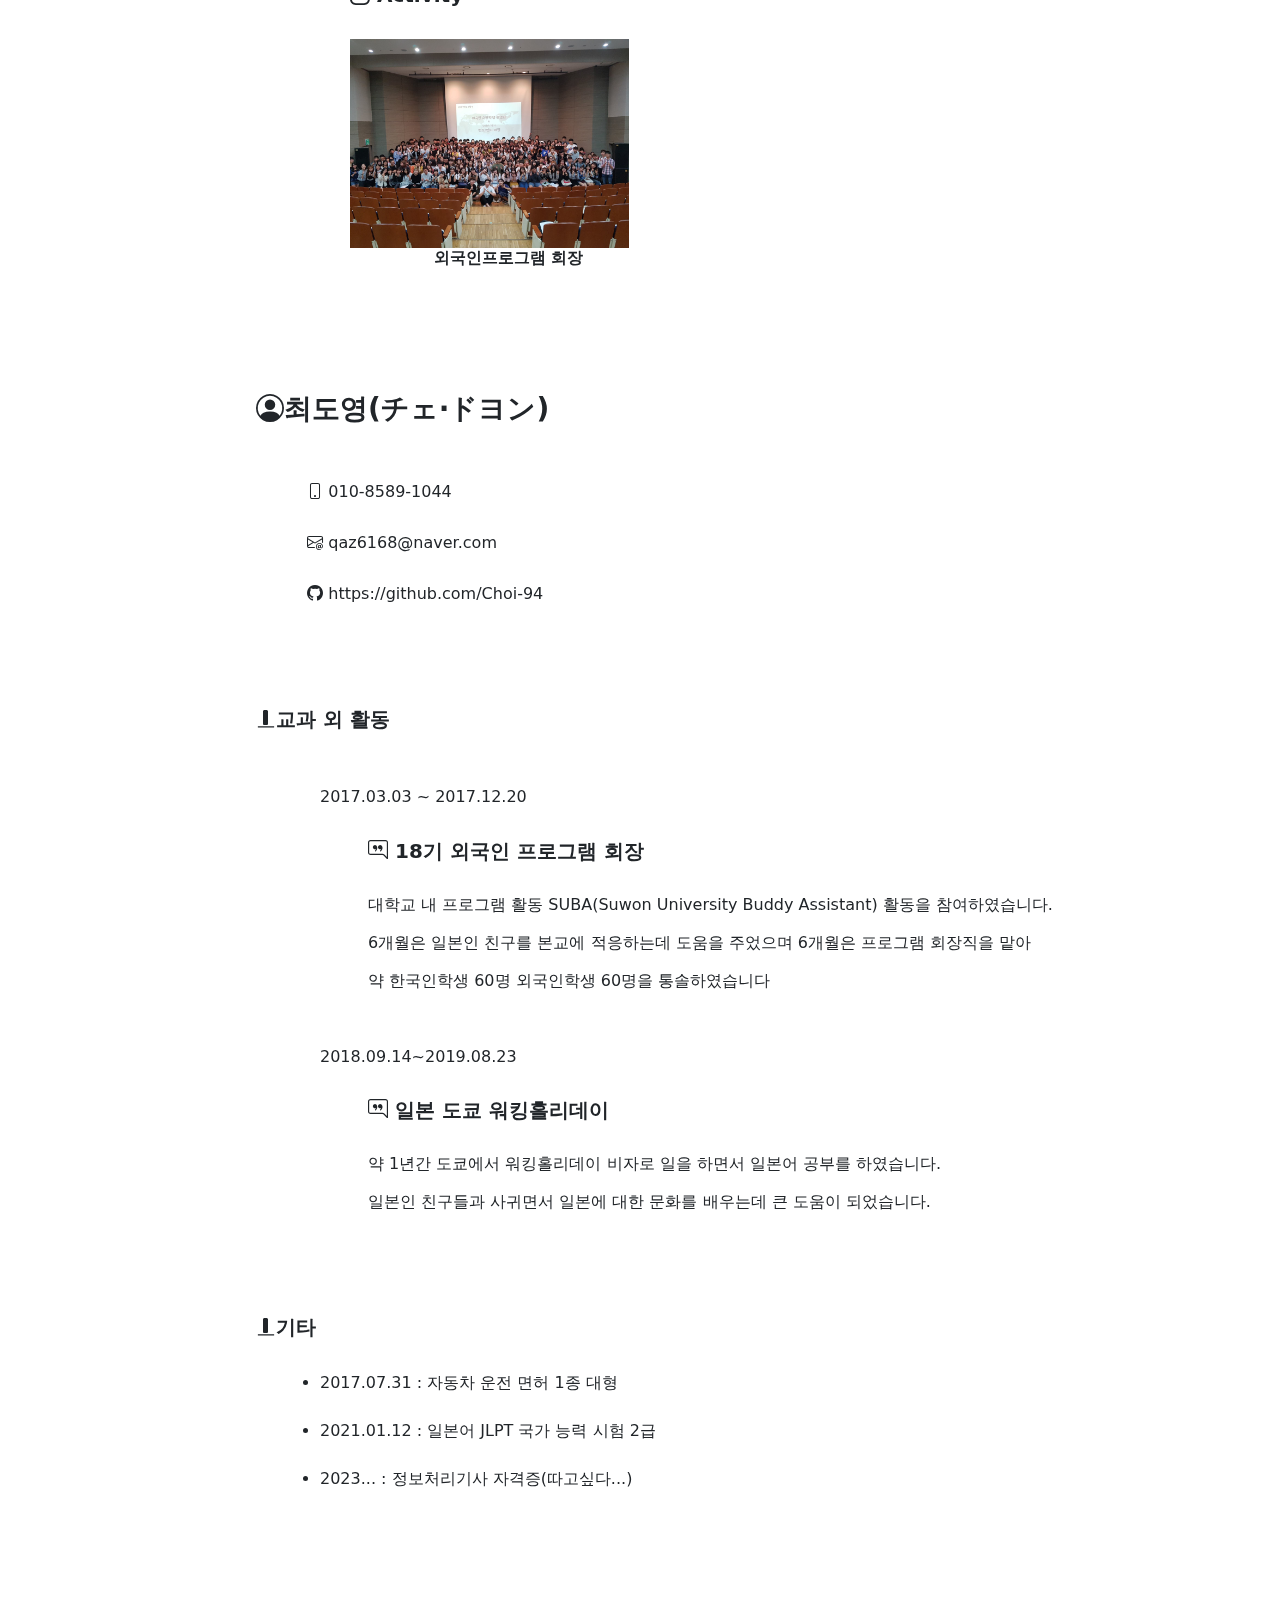
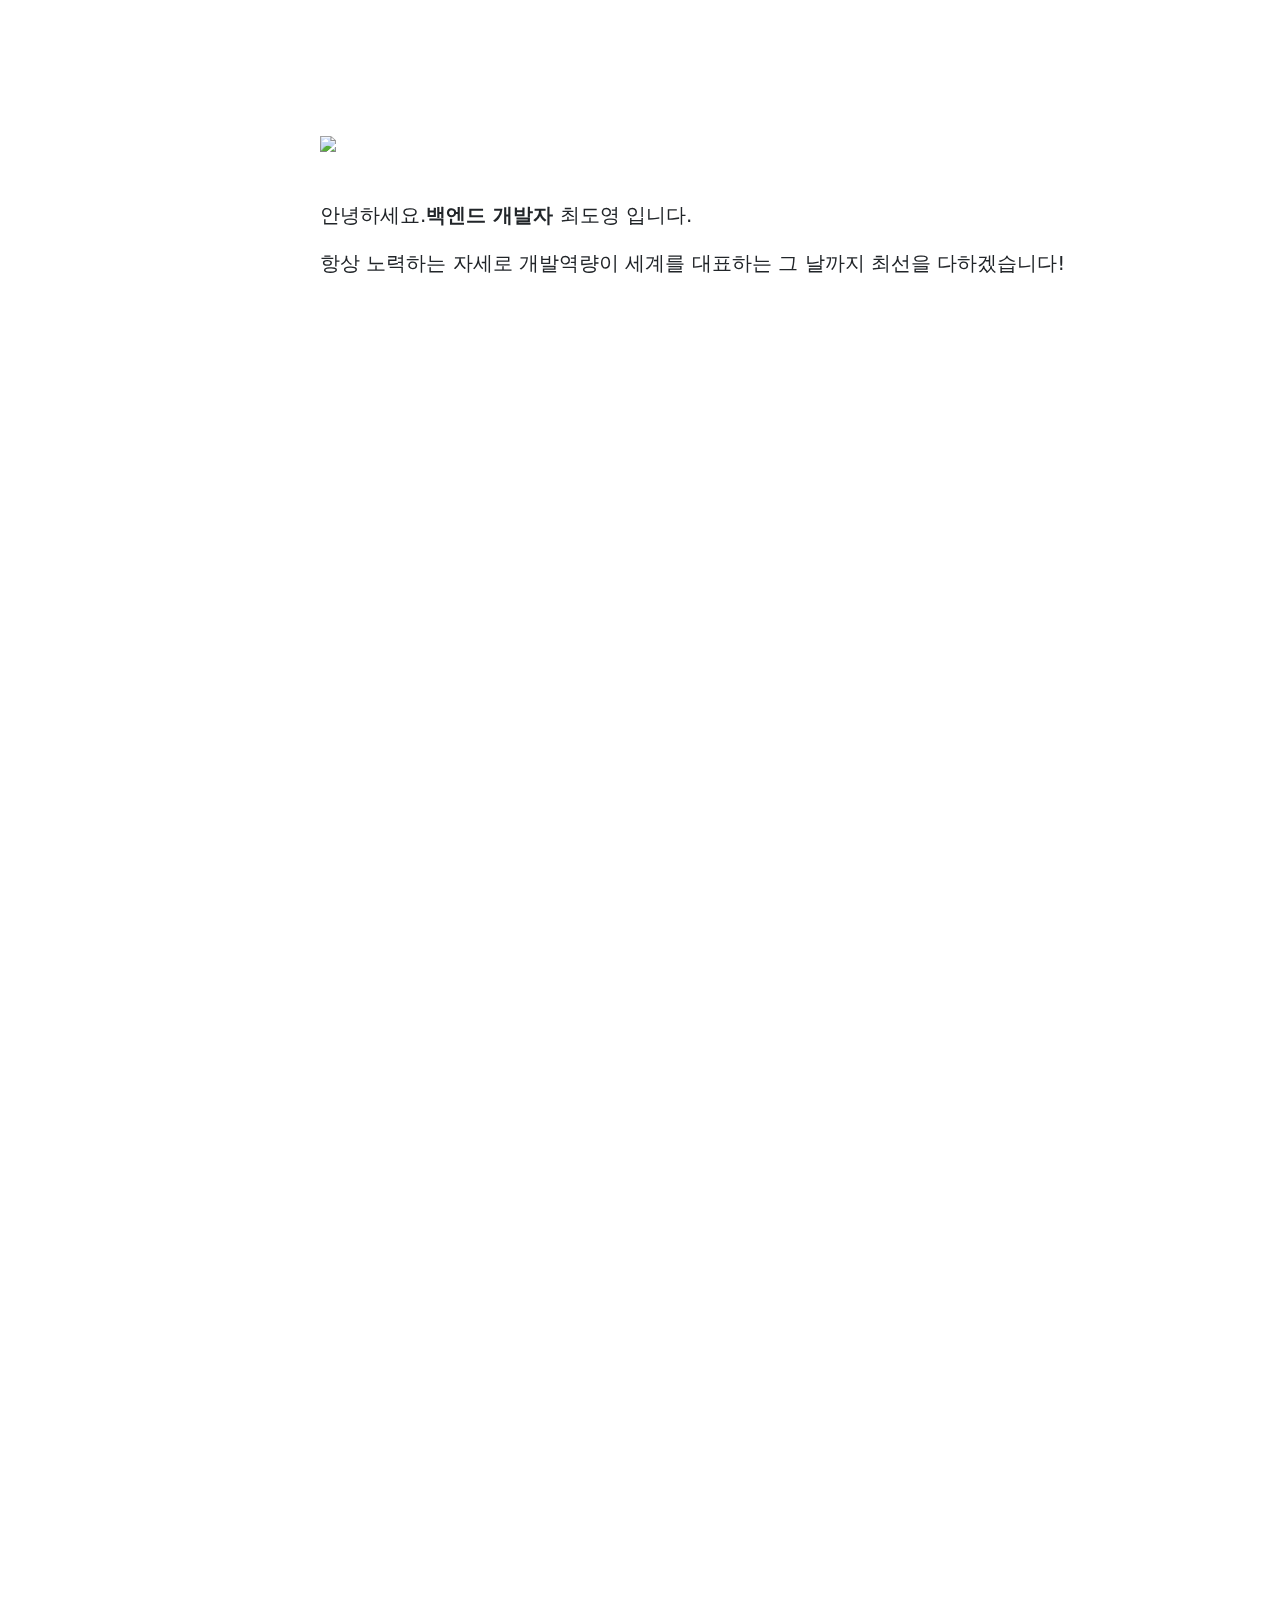
==== commit a2a91e46: "finaltest" ====
--- a/index.html
+++ b/index.html
@@ -27,7 +27,7 @@
 <body>
     <div id="main">
     <div id="topimg">
-        <img src="../Choi-94.github.io/image/개발자(1).png" alt="" id="img1"><br><br>
+        <img src="image/개발자(1).png" alt="" id="img1"><br><br>
         <h5 id="name">최도영</h5>
         <h6 type="text" id="img1p">Developer</h6>
     </div><br> <br> <br> <br> <br>
--- a/css/index.css
+++ b/css/index.css
@@ -1,5 +1,5 @@
 header:after {
-    background-image: url(../image/배경화면2.png);
+    background-image: url(image/배경화면2.png);
     background-repeat: no-repeat;
     background-position: center;
     background-size: cover;
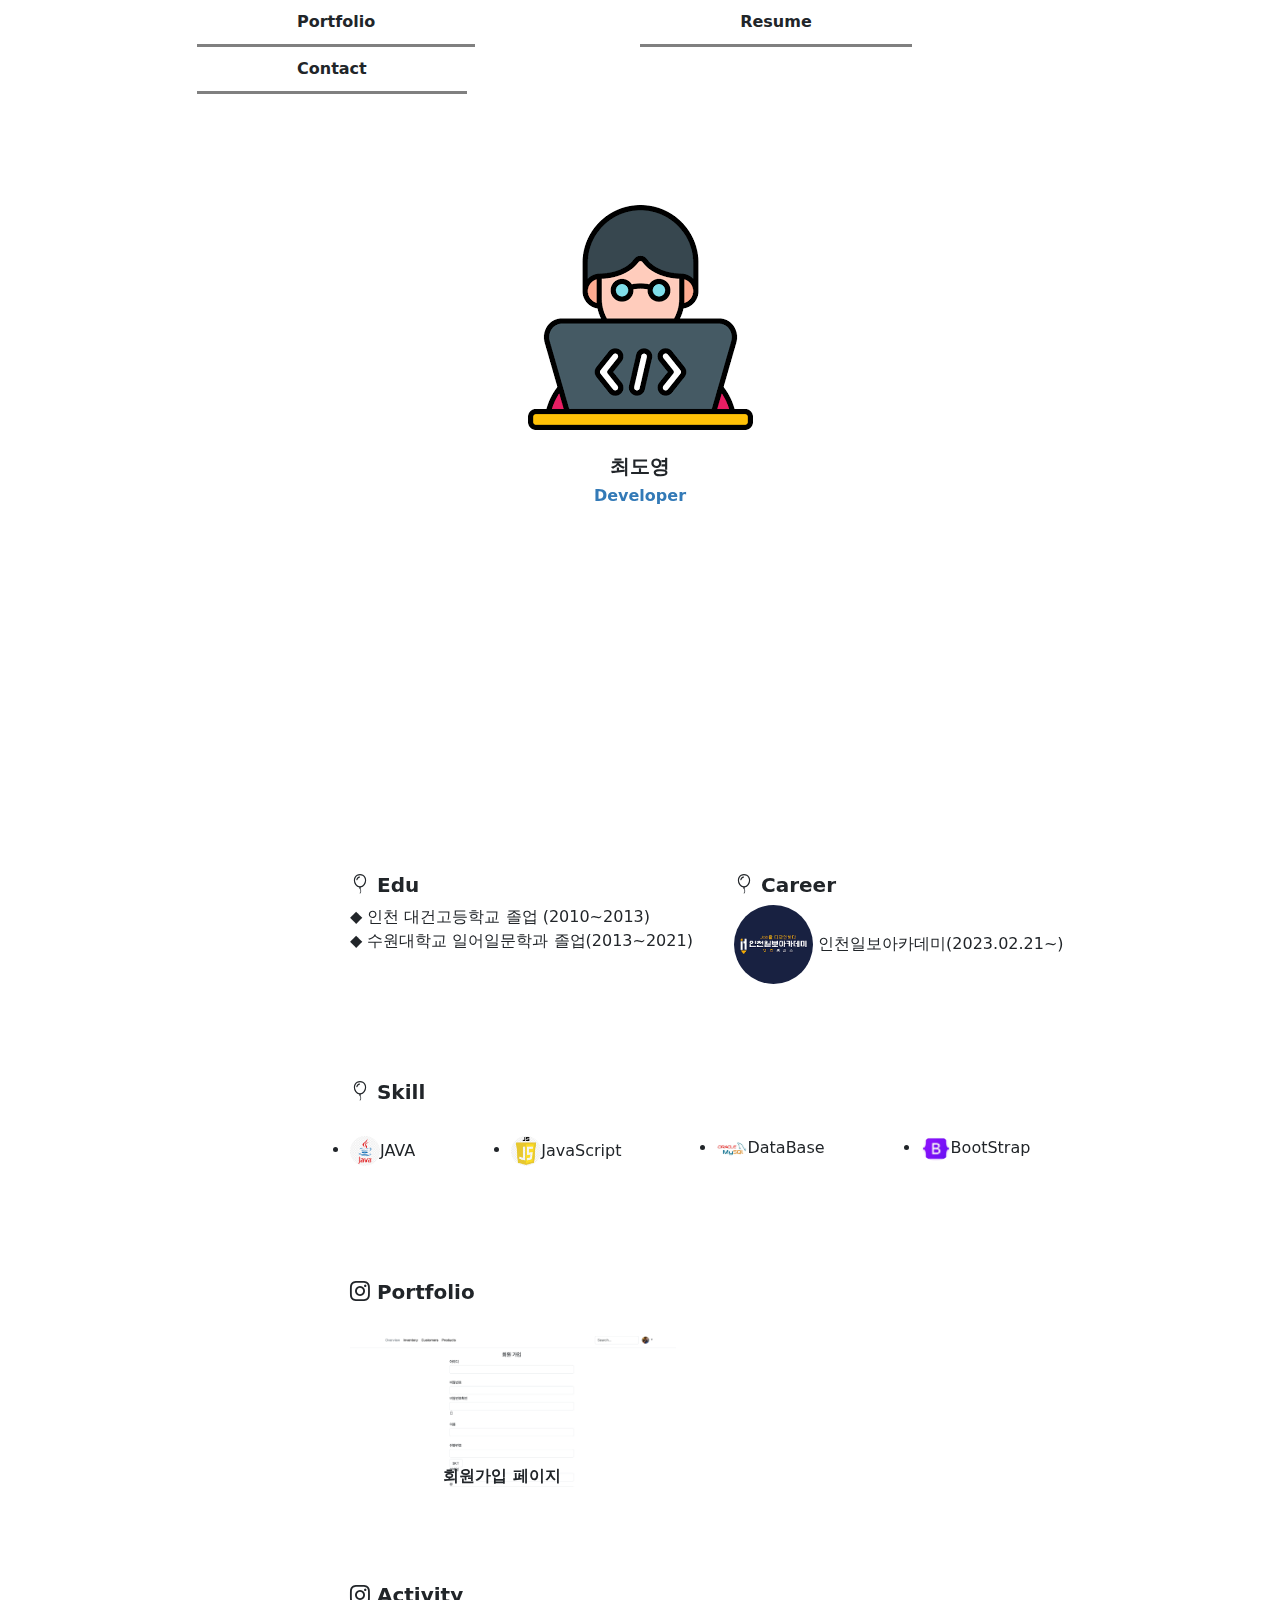
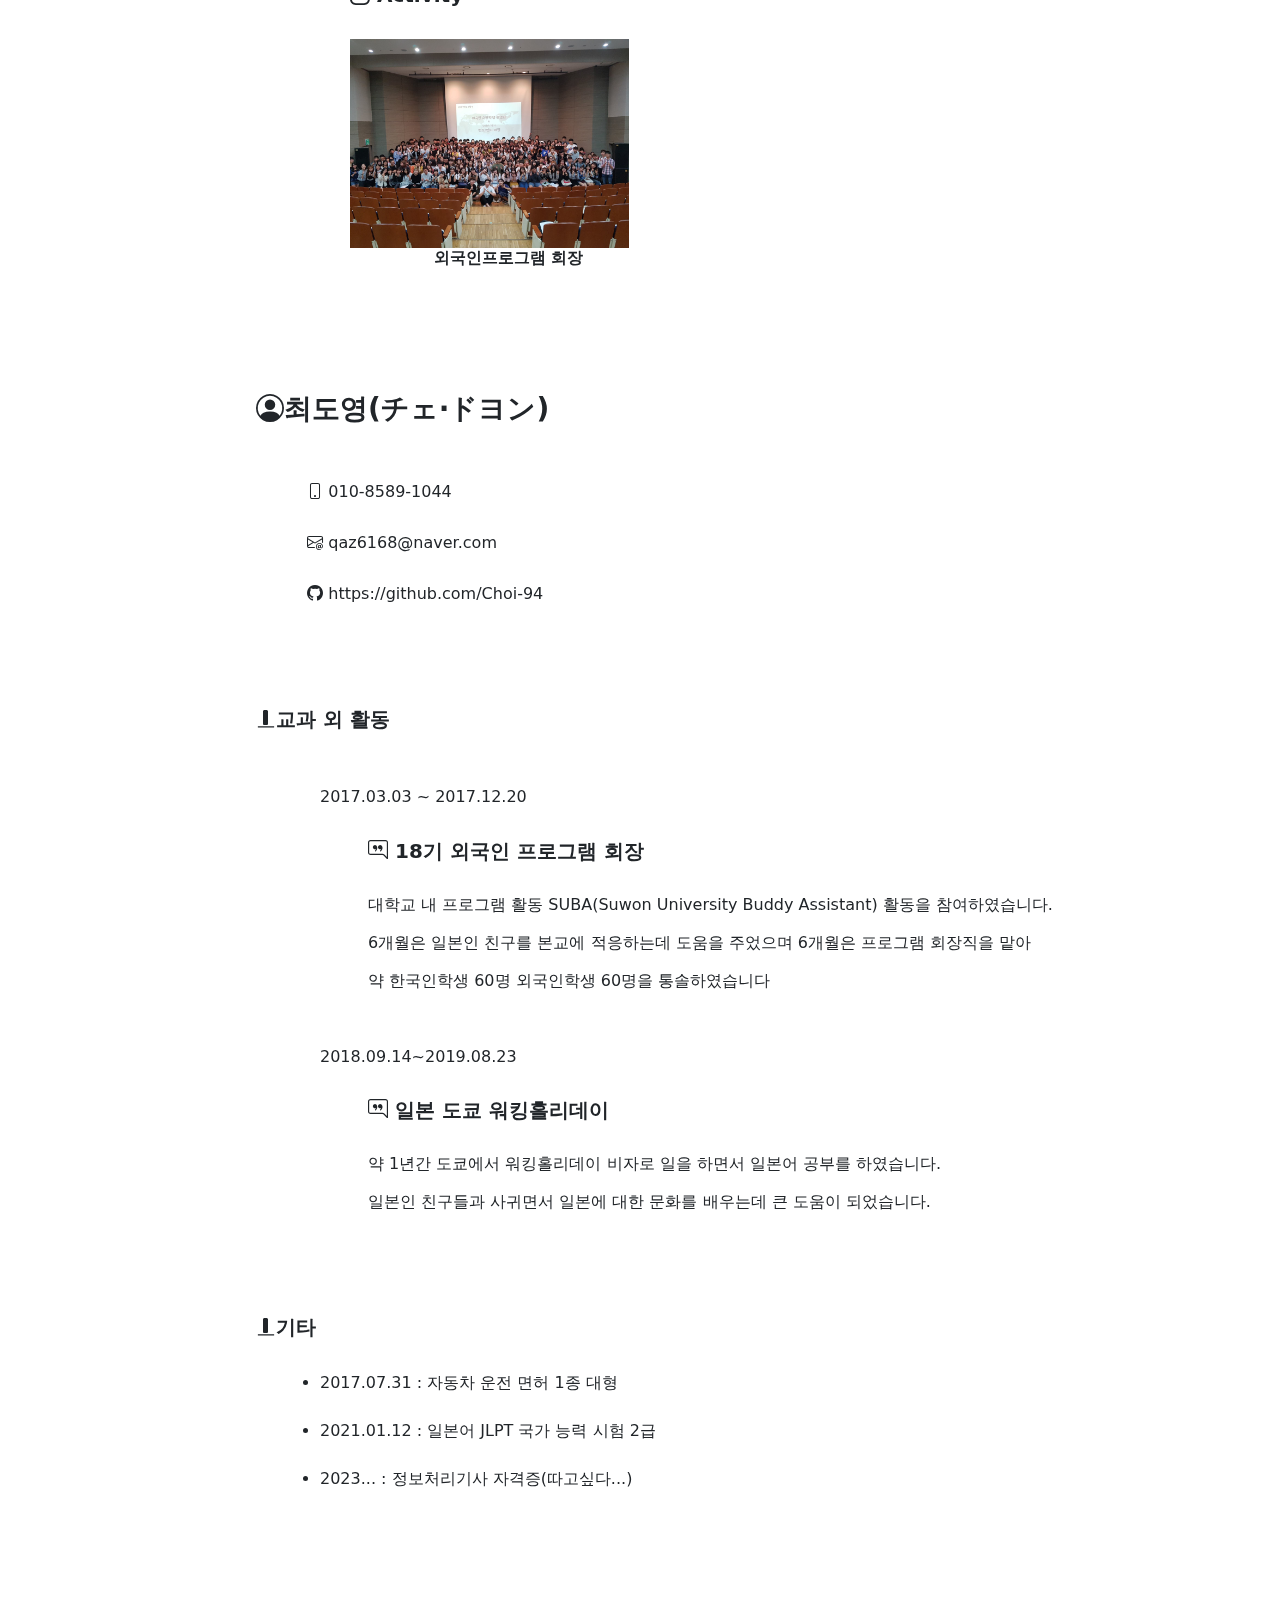
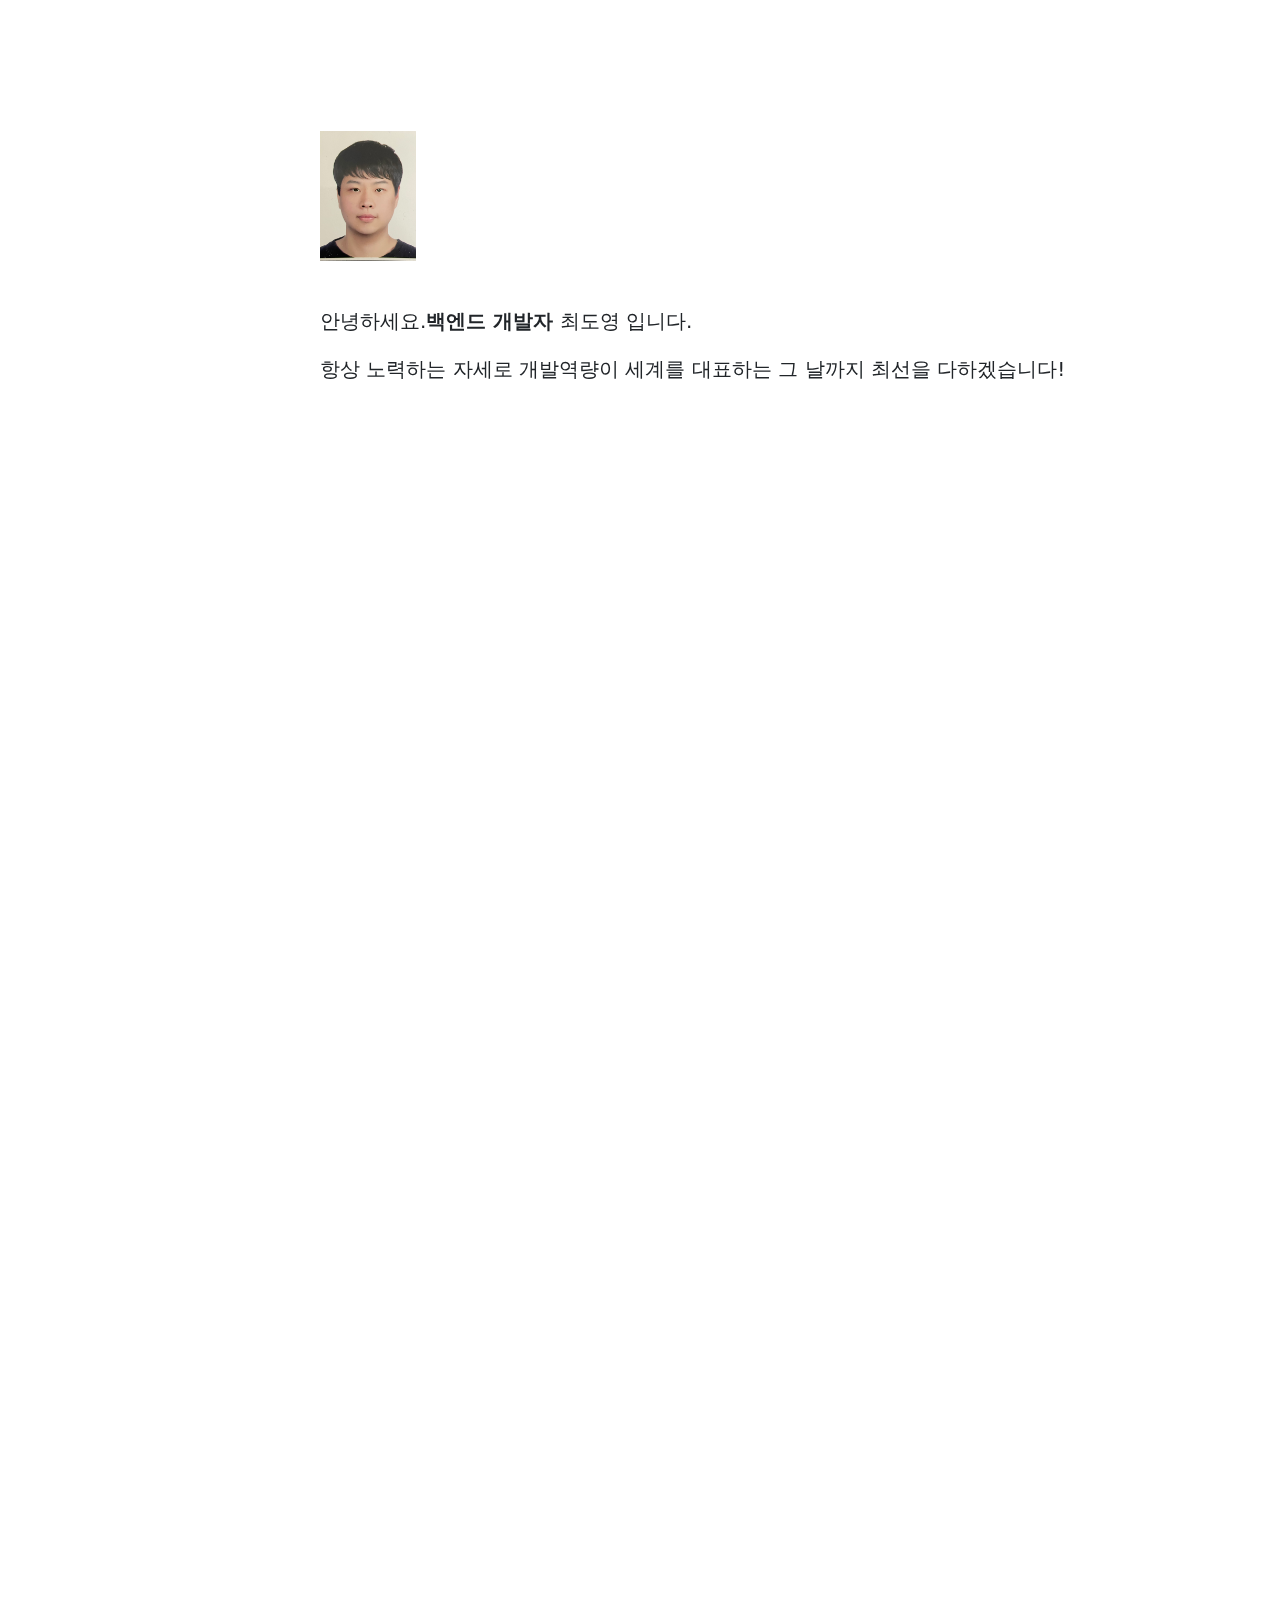
==== commit c44ee3e1: "testfinal2" ====
--- a/index.html
+++ b/index.html
@@ -114,7 +114,7 @@
                     <li>2023...    : 정보처리기사 자격증(따고싶다...)</li><br>
                 </div><br><br><br><br><br><br><br><br><br><br>
             <div id="contact">
-                <img src="/Choi-94.github.io/image/내사진.jpeg" id="sel"><br><br><br>
+                <img src="image/내사진.jpeg" id="sel"><br><br><br>
                 <h5>안녕하세요.<b>백엔드 개발자</b>&nbsp;최도영 입니다.<br><br>항상 노력하는 자세로 개발역량이 세계를 대표하는 그 날까지 최선을 다하겠습니다!</h5>
 
             </div>
--- a/css/index.css
+++ b/css/index.css
@@ -1,5 +1,5 @@
 header:after {
-    background-image: url(image/배경화면2.png);
+    background-image: url(../image/배경화면2.png);
     background-repeat: no-repeat;
     background-position: center;
     background-size: cover;
